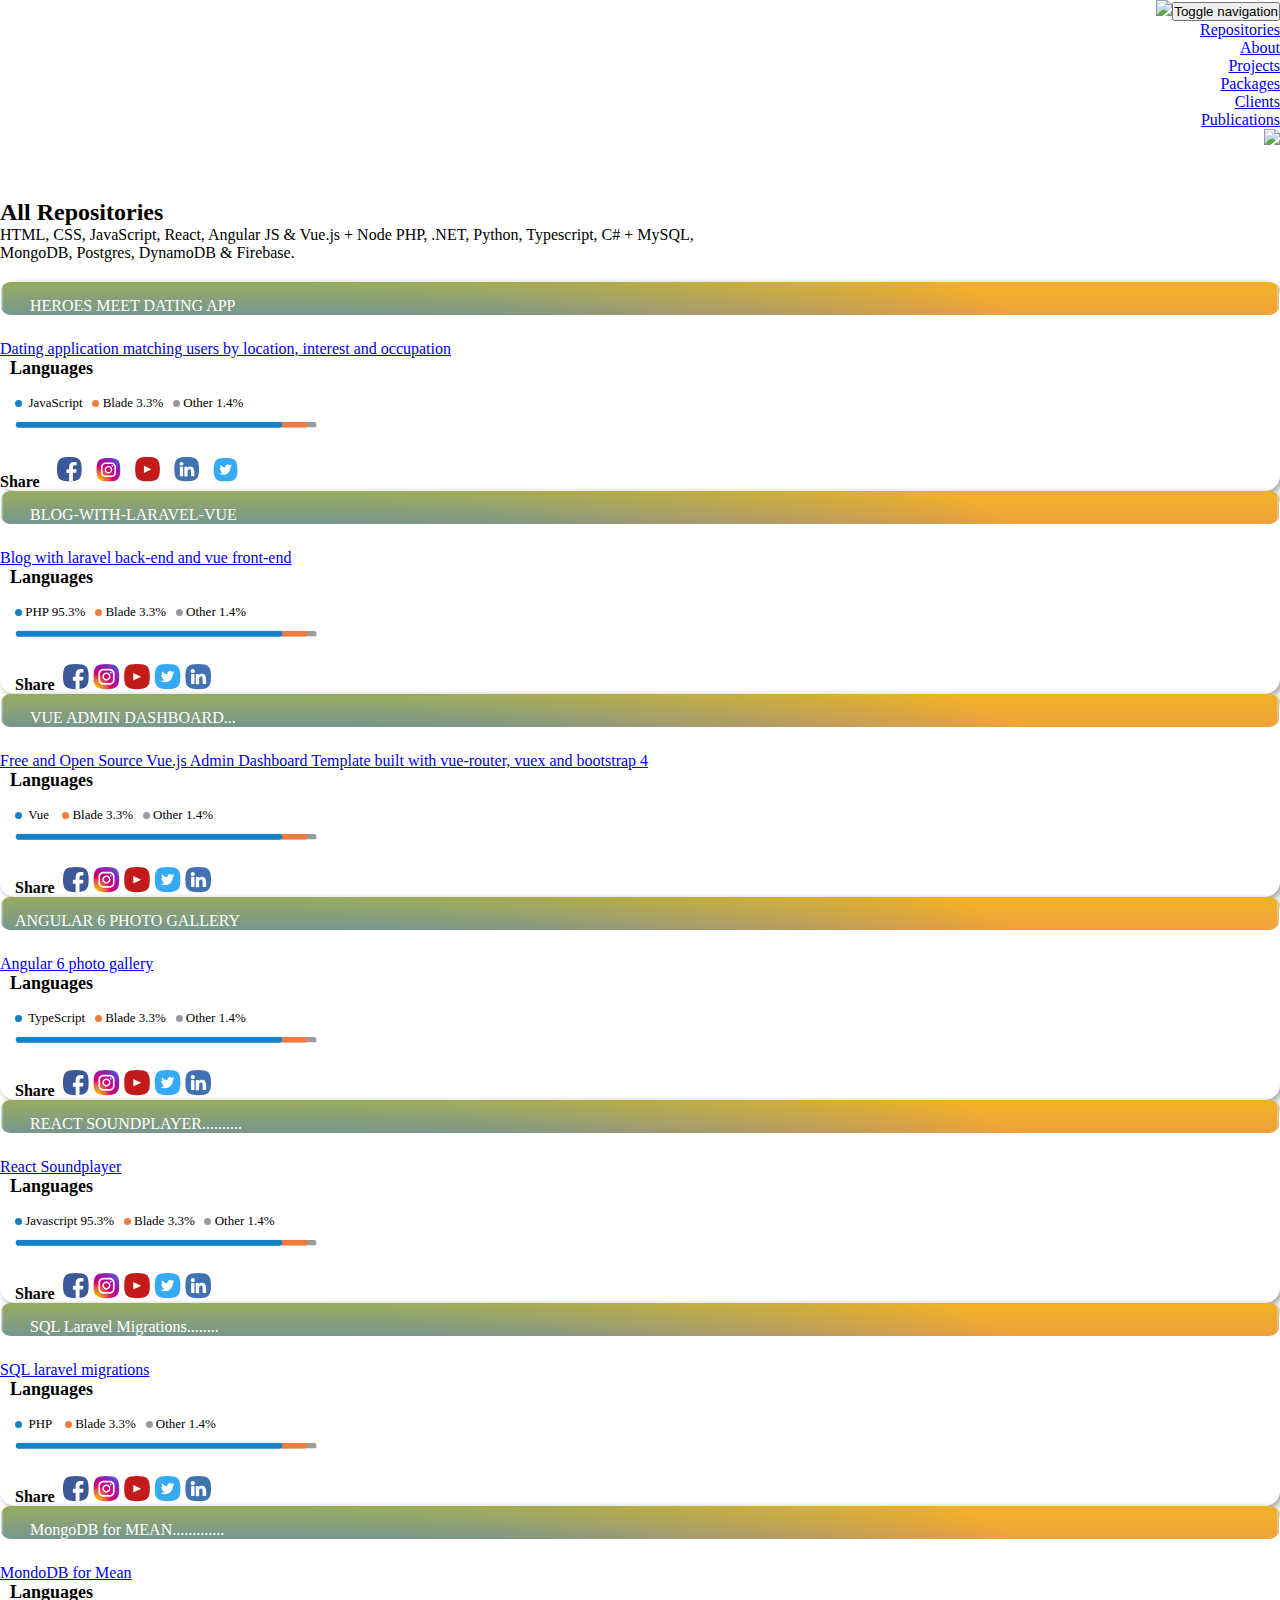
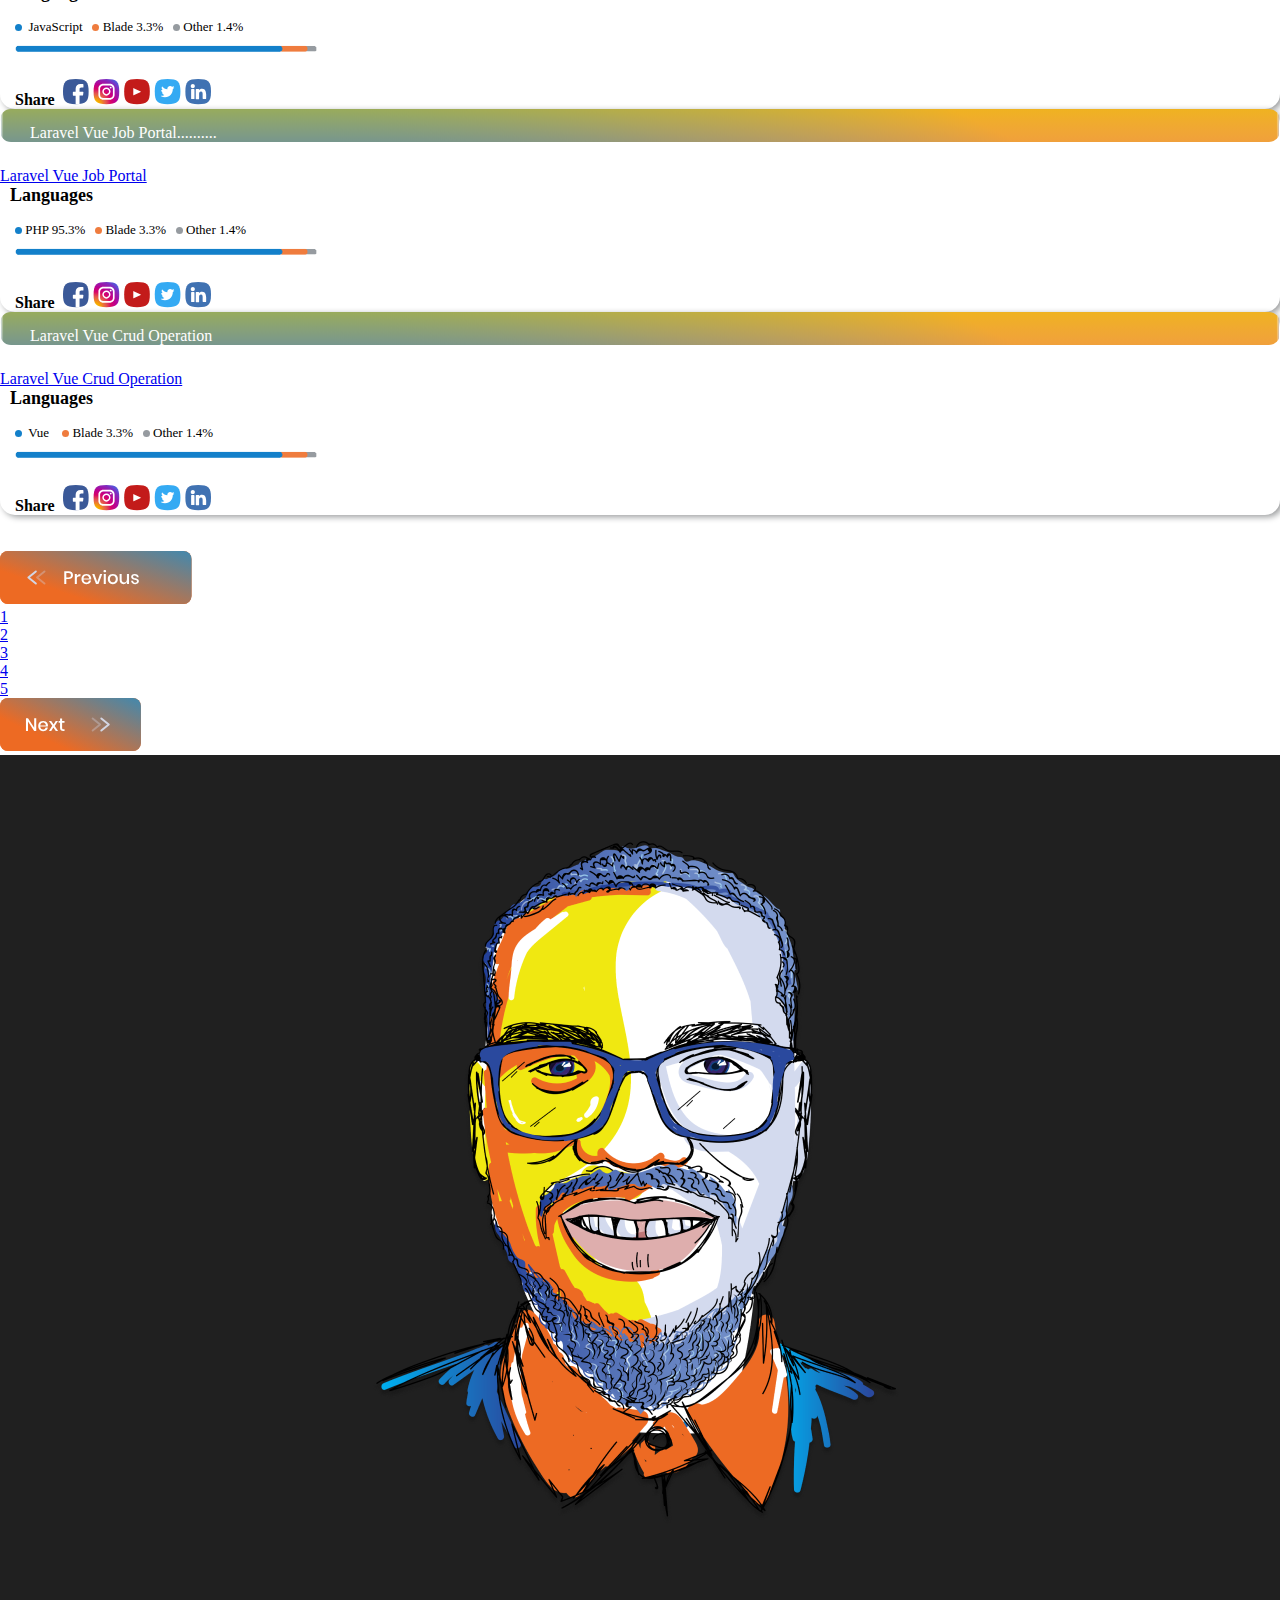
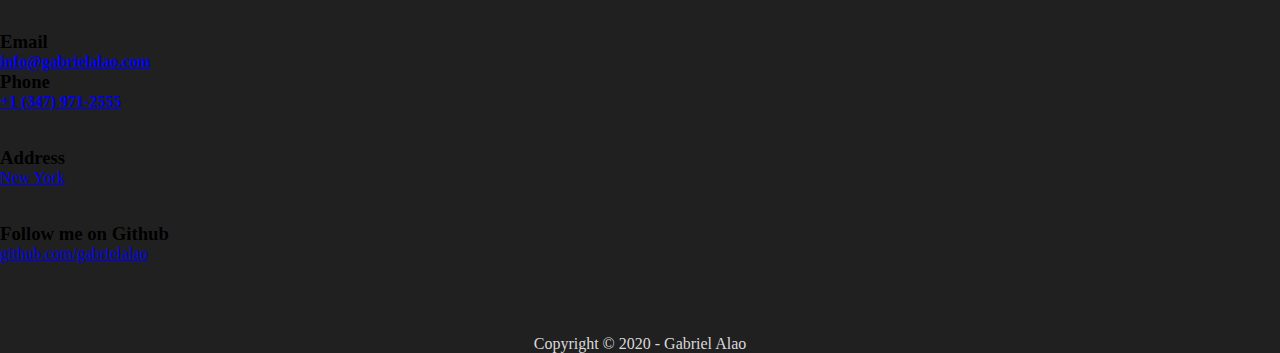
==== Repositories.html @ 53f23085 "social share update" ====
<!DOCTYPE html>
<html style="max-width: 1440px;">

<head>
	<meta property="og:title" content="your_link_title">
	<meta property="og:image" content="your_image_url">
    <meta charset="utf-8">
    <meta name="viewport" content="width=device-width, initial-scale=1.0, shrink-to-fit=no">
    <title>Gabriel Alao - Repositories</title>
    <link rel="stylesheet" href="assets/bootstrap/css/bootstrap.min.css">
    <link rel="stylesheet" href="https://fonts.googleapis.com/css?family=Roboto+Condensed:400,400i,700,700i">
    <link rel="stylesheet" href="assets/fonts/ionicons.min.css">
    <link rel="stylesheet" href="assets/css/Footer-Clean.css">
    <link rel="stylesheet" href="assets/css/Media-Slider-Bootstrap-3-1.css">
    <link rel="stylesheet" href="assets/css/Media-Slider-Bootstrap-3.css">
    <link rel="stylesheet" href="assets/css/styles.css">
    <link rel="stylesheet" href="assets/css/Ultimate-Testimonial-Slider.css">
    <link rel="stylesheet" href="assets/css/untitled-1.css">
    <link rel="stylesheet" href="assets/css/untitled-2.css">
    <link rel="stylesheet" href="assets/css/untitled.css">
	<link rel="stylesheet" type="text/css" href="https://cdnjs.cloudflare.com/ajax/libs/slick-carousel/1.9.0/slick.min.css">
	<link rel="stylesheet" type="text/css" href="https://cdnjs.cloudflare.com/ajax/libs/slick-carousel/1.9.0/slick-theme.min.css">
	
	
</head>

<body>
	
	<nav class="navbar navbar-light navbar-expand-lg sticky-top d-xl-flex justify-content-center align-content-center justify-content-xl-end" style="text-align: right;margin: 0px;background: rgba(255,255,255,0.63);">
        <div class="container-fluid"><a class="navbar-brand" href="http://gabrielalao.com"><img src="assets/img/Logo1.svg"></a><button data-toggle="collapse" class="navbar-toggler float-sm-right" data-target="#navcol-1"><span class="sr-only">Toggle navigation</span><span class="navbar-toggler-icon"></span></button>
            <div
                class="collapse navbar-collapse d-xl-flex justify-content-xl-end" id="navcol-1">
                <ul class="nav navbar-nav d-lg-flex align-items-lg-end">
                    <li class="nav-item"><a class="nav-link active" href="#">Repositories</a></li>
                    <li class="nav-item"><a class="nav-link" href="#">About</a></li>
                    <li class="nav-item"><a class="nav-link" href="#">Projects</a></li>
                    <li class="nav-item"><a class="nav-link" href="#">Packages</a></li>
                    <li class="nav-item"><a class="nav-link" href="#">Clients</a></li>
                    <li class="nav-item"><a class="nav-link" href="#">Publications</a></li>
                </ul><a href="https://www.upwork.com/fl/gabrielalao3"><img id="headerhire" src="assets/img/Hire%20Me%20-%20Button.svg"></a></div>
        </div>
    </nav>
	
	
	<div>
        <div class="row">
            <div class="col">
                <div class="container" style="padding-top: 50px;">
                    <h2>All Repositories<br></h2>
                    <p style="max-width: 728px;">HTML, CSS, JavaScript, React, Angular JS & Vue.js + Node PHP, .NET, Python, Typescript, C# + MySQL, MongoDB, Postgres, DynamoDB & Firebase.<br>
					</p>
                </div>
				
	<!--- Start of Repository Tabs--->			
				
                <div class="container" style="padding-top: 10px;">
                    <div class="row">
                        <section class="features-icons bg-light text-center">
                            <div class="container" style="padding-top: 10px;">
                                <div class="row">
                                    <div class="col-lg-4" style="box-shadow: 0px 0px;">
                                        <div class="mx-auto features-icons-item mb-5 mb-lg-0 mb-lg-3" style="box-shadow: 3px 2px 6px rgb(154,156,157);border-radius: 15px;">
                                            <div class="d-flex features-icons-icon">
                                                <div class="col-sm-auto col-md-auto col-lg-auto col-xl-auto" style="background: url(&quot;images/rep-col-bg.svg&quot;) center / cover no-repeat;padding-top: 0px;padding-right: 124px;padding-bottom: 0px;padding-left: 0px;border-top-left-radius: 11px;border-top-right-radius: 11px;border-bottom-right-radius: 11px;border-bottom-left-radius: 11px;">
                                                    <p class="d-lg-flex align-items-lg-center" style="color: rgb(255,255,255);padding-bottom: 0px;padding-top: 15px;padding-left: 30px;">HEROES MEET DATING APP<br></p>
                                                </div>
                                            </div>
                                           <p style="margin-top: 25px;"><a href="https://github.com/gabrielalao/heroes-meet-dating-app">Dating application matching users by location, interest and occupation</a><br></p>
                                            <p class="lead mb-0" style="margin-left: 10px;text-align: left; font-size: 18px"><strong>Languages</strong></p>
                                            <p class="lead mb-0" style="margin-left: 15px;text-align: left;margin-top: 16px; font-size: 13px"><img src="images/Ellipse 7.svg" alt=""/>&nbsp; JavaScript&nbsp; &nbsp;<img src="images/Ellipse 8.svg" alt=""/>&nbsp;Blade 3.3%&nbsp; &nbsp;<img src="images/Ellipse 9.svg" alt=""/>&nbsp;Other 1.4%<br></p>
                                          <p class="lead mb-0" style="margin-left: 15px;text-align: left;margin-top: 3px;"><img src="images/line.png" alt=""/><br></p>
                                            <p class="lead mb-0" style="margin-left: 15px;text-align: left;margin-top: 5px; margin-bottom: 20px;">
												<div id="share-buttons"><strong>Share&nbsp;&nbsp;</strong>
													<a href="http://www.facebook.com/sharer.php?u=http://gabrielalao.com/Repositories.html" target="_blank"><img src="images/fb1.svg" alt="Facebook" /></a>
													<a href="http://www.facebook.com/sharer.php?u=http://gabrielalao.com/Repositories.html" target="_blank"><img src="images/in1.svg" alt="Instagram" /></a>
													<a href="https://plus.google.com/share?url=http://gabrielalao.com/Repositories.html" target="_blank"><img src="images/yt1.svg" alt="Youtube" /></a>
													<a href="http://www.linkedin.com/shareArticle?mini=true&amp;url=http://gabrielalao.com/Repositories.html" target="_blank"><img src="images/ln1.svg" alt="Linkedin" /></a>
													<a href="https://twitter.com/share?url=http://gabrielalao.com/Repositories.html" target="_blank"><img src="images/tw1.svg" alt="Twitter" /></a>
													<br>
											</p>
                                        </div>
									</div>
                                    </div>
                                    <div class="col-lg-4">
                                        <div class="mx-auto features-icons-item mb-5 mb-lg-0 mb-lg-3" style="box-shadow: 3px 2px 6px rgb(154,156,157);border-radius: 15px;">
                                            <div class="d-flex features-icons-icon">
                                                <div class="col-sm-auto col-md-auto col-lg-auto col-xl-auto" style="background: url(&quot;images/rep-col-bg.svg&quot;) center / cover no-repeat;padding-top: 0px;padding-right: 124px;padding-bottom: 0px;padding-left: 0px;border-top-left-radius: 11px;border-top-right-radius: 11px;border-bottom-right-radius: 11px;border-bottom-left-radius: 11px;">
                                                    <p class="d-lg-flex align-items-lg-center" style="color: rgb(255,255,255);padding-bottom: 0px;padding-top: 15px;padding-left: 30px;">BLOG-WITH-LARAVEL-VUE<br></p>
                                                </div>
                                            </div>
                                            <p style="margin-top: 25px;"><a href="https://github.com/gabrielalao/blog-with-laravel-vue">Blog with laravel back-end and vue front-end</a><br></p>
                                            <p class="lead mb-0" style="margin-left: 10px;text-align: left; font-size: 18px"><strong>Languages</strong></p>
                                            <p class="lead mb-0" style="margin-left: 15px;text-align: left;margin-top: 16px; font-size: 13px"><img src="images/Ellipse 7.svg" alt=""/>&nbsp;PHP 95.3%&nbsp; &nbsp;<img src="images/Ellipse 8.svg" alt=""/>&nbsp;Blade 3.3%&nbsp; &nbsp;<img src="images/Ellipse 9.svg" alt=""/>&nbsp;Other 1.4%<br></p>
                                          <p class="lead mb-0" style="margin-left: 15px;text-align: left;margin-top: 3px;"><img src="images/line.png" alt=""/><br></p>
                                            <p class="lead mb-0" style="margin-left: 15px;text-align: left;margin-top: 23px;"><strong>Share&nbsp;&nbsp;</strong><img src="images/fb1.svg" alt=""/>&nbsp;<img src="images/in1.svg" alt=""/>&nbsp;<img src="images/yt1.svg" alt=""/>&nbsp;<img src="images/tw1.svg" alt=""/>&nbsp;<img src="images/ln1.svg" alt=""/><br></p>
                                        </div>
                                    </div>
                                    <div class="col-lg-4">
                                        <div class="mx-auto features-icons-item mb-5 mb-lg-0 mb-lg-3" style="box-shadow: 3px 2px 6px rgb(154,156,157);border-radius: 15px;">
                                            <div class="d-flex features-icons-icon">
                                              <div class="col-sm-auto col-md-auto col-lg-auto col-xl-auto" style="background: url(&quot;images/rep-col-bg.svg&quot;) center / cover no-repeat;padding-top: 0px;padding-right: 124px;padding-bottom: 0px;padding-left: 0px;border-top-left-radius: 11px;border-top-right-radius: 11px;border-bottom-right-radius: 11px;border-bottom-left-radius: 11px;">
                                                    <p class="d-lg-flex align-items-lg-center" style="color: rgb(255,255,255);padding-bottom: 0px;padding-top: 15px;padding-left: 30px;">VUE ADMIN DASHBOARD...<br></p>
                                                </div>
                                            </div>
                                            <p style="margin-top: 25px;"><a href="https://github.com/gabrielalao/vue-admin-dashboard">Free and Open Source Vue.js Admin Dashboard Template built with vue-router, vuex and bootstrap 4 </a><br></p>
                                            <p class="lead mb-0" style="margin-left: 10px;text-align: left; font-size: 18px"><strong>Languages</strong></p>
                                            <p class="lead mb-0" style="margin-left: 15px;text-align: left;margin-top: 16px; font-size: 13px"><img src="images/Ellipse 7.svg" alt=""/>&nbsp; Vue &nbsp; &nbsp;<img src="images/Ellipse 8.svg" alt=""/>&nbsp;Blade 3.3%&nbsp; &nbsp;<img src="images/Ellipse 9.svg" alt=""/>&nbsp;Other 1.4%<br></p>
                                          <p class="lead mb-0" style="margin-left: 15px;text-align: left;margin-top: 3px;"><img src="images/line.png" alt=""/><br></p>
                                            <p class="lead mb-0" style="margin-left: 15px;text-align: left;margin-top: 23px;"><strong>Share&nbsp;&nbsp;</strong><img src="images/fb1.svg" alt=""/>&nbsp;<img src="images/in1.svg" alt=""/>&nbsp;<img src="images/yt1.svg" alt=""/>&nbsp;<img src="images/tw1.svg" alt=""/>&nbsp;<img src="images/ln1.svg" alt=""/><br></p>
                                            <div></div>
                                        </div>
                                    </div>
                                </div>
								<div class="row">
                                    <div class="col-lg-4" style="box-shadow: 0px 0px;">
                                        <div class="mx-auto features-icons-item mb-5 mb-lg-0 mb-lg-3" style="box-shadow: 3px 2px 6px rgb(154,156,157);border-radius: 15px;">
                                            <div class="d-flex features-icons-icon">
                                                <div class="col-sm-auto col-md-auto col-lg-auto col-xl-auto" style="background: url(&quot;images/rep-col-bg.svg&quot;) center / cover no-repeat;padding-top: 0px;padding-right: 124px;padding-bottom: 0px;padding-left: 0px;border-top-left-radius: 11px;border-top-right-radius: 11px;border-bottom-right-radius: 11px;border-bottom-left-radius: 11px;">
                                                    <p class="d-lg-flex align-items-lg-center" style="color: rgb(255,255,255);padding-bottom: 0px;padding-top: 15px;padding-left: 15px;">ANGULAR 6 PHOTO GALLERY<br></p>
                                                </div>
                                            </div>
                                           <p style="margin-top: 25px;"><a href="https://github.com/gabrielalao/legacy-builders">Angular 6 photo gallery </a><br></p>
                                            <p class="lead mb-0" style="margin-left: 10px;text-align: left; font-size: 18px"><strong>Languages</strong></p>
                                            <p class="lead mb-0" style="margin-left: 15px;text-align: left;margin-top: 16px; font-size: 13px"><img src="images/Ellipse 7.svg" alt=""/>&nbsp;  TypeScript&nbsp; &nbsp;<img src="images/Ellipse 8.svg" alt=""/>&nbsp;Blade 3.3%&nbsp; &nbsp;<img src="images/Ellipse 9.svg" alt=""/>&nbsp;Other 1.4%<br></p>
                                          <p class="lead mb-0" style="margin-left: 15px;text-align: left;margin-top: 3px;"><img src="images/line.png" alt=""/><br></p>
                                            <p class="lead mb-0" style="margin-left: 15px;text-align: left;margin-top: 23px;"><strong>Share&nbsp;&nbsp;</strong><img src="images/fb1.svg" alt=""/>&nbsp;<img src="images/in1.svg" alt=""/>&nbsp;<img src="images/yt1.svg" alt=""/>&nbsp;<img src="images/tw1.svg" alt=""/>&nbsp;<img src="images/ln1.svg" alt=""/><br></p>
                                        </div>
                                    </div>
                                    <div class="col-lg-4">
                                        <div class="mx-auto features-icons-item mb-5 mb-lg-0 mb-lg-3" style="box-shadow: 3px 2px 6px rgb(154,156,157);border-radius: 15px;">
                                            <div class="d-flex features-icons-icon">
                                                <div class="col-sm-auto col-md-auto col-lg-auto col-xl-auto" style="background: url(&quot;images/rep-col-bg.svg&quot;) center / cover no-repeat;padding-top: 0px;padding-right: 124px;padding-bottom: 0px;padding-left: 0px;border-top-left-radius: 11px;border-top-right-radius: 11px;border-bottom-right-radius: 11px;border-bottom-left-radius: 11px;">
                                                    <p class="d-lg-flex align-items-lg-center" style="color: rgb(255,255,255);padding-bottom: 0px;padding-top: 15px;padding-left: 30px;">REACT SOUNDPLAYER..........<br></p>
                                                </div>
                                            </div>
                                            <p style="margin-top: 25px;"><a href="https://github.com/gabrielalao/react-soundplayer">React Soundplayer</a><br></p>
                                            <p class="lead mb-0" style="margin-left: 10px;text-align: left; font-size: 18px"><strong>Languages</strong></p>
                                            <p class="lead mb-0" style="margin-left: 15px;text-align: left;margin-top: 16px; font-size: 13px"><img src="images/Ellipse 7.svg" alt=""/>&nbsp;Javascript 95.3%&nbsp; &nbsp;<img src="images/Ellipse 8.svg" alt=""/>&nbsp;Blade 3.3%&nbsp; &nbsp;<img src="images/Ellipse 9.svg" alt=""/>&nbsp;Other 1.4%<br></p>
                                          <p class="lead mb-0" style="margin-left: 15px;text-align: left;margin-top: 3px;"><img src="images/line.png" alt=""/><br></p>
                                            <p class="lead mb-0" style="margin-left: 15px;text-align: left;margin-top: 23px;"><strong>Share&nbsp;&nbsp;</strong><img src="images/fb1.svg" alt=""/>&nbsp;<img src="images/in1.svg" alt=""/>&nbsp;<img src="images/yt1.svg" alt=""/>&nbsp;<img src="images/tw1.svg" alt=""/>&nbsp;<img src="images/ln1.svg" alt=""/><br></p>
                                        </div>
                                    </div>
                                    <div class="col-lg-4">
                                        <div class="mx-auto features-icons-item mb-5 mb-lg-0 mb-lg-3" style="box-shadow: 3px 2px 6px rgb(154,156,157);border-radius: 15px;">
                                            <div class="d-flex features-icons-icon">
                                              <div class="col-sm-auto col-md-auto col-lg-auto col-xl-auto" style="background: url(&quot;images/rep-col-bg.svg&quot;) center / cover no-repeat;padding-top: 0px;padding-right: 124px;padding-bottom: 0px;padding-left: 0px;border-top-left-radius: 11px;border-top-right-radius: 11px;border-bottom-right-radius: 11px;border-bottom-left-radius: 11px;">
                                                    <p class="d-lg-flex align-items-lg-center" style="color: rgb(255,255,255);padding-bottom: 0px;padding-top: 15px;padding-left: 30px;">SQL Laravel Migrations........<br></p>
                                                </div>
                                            </div>
                                            <p style="margin-top: 25px;"><a href="https://github.com/gabrielalao/sql-laravel-migrations">SQL laravel migrations</a><br></p>
                                            <p class="lead mb-0" style="margin-left: 10px;text-align: left; font-size: 18px"><strong>Languages</strong></p>
                                            <p class="lead mb-0" style="margin-left: 15px;text-align: left;margin-top: 16px; font-size: 13px"><img src="images/Ellipse 7.svg" alt=""/>&nbsp; PHP &nbsp; &nbsp;<img src="images/Ellipse 8.svg" alt=""/>&nbsp;Blade 3.3%&nbsp; &nbsp;<img src="images/Ellipse 9.svg" alt=""/>&nbsp;Other 1.4%<br></p>
                                          <p class="lead mb-0" style="margin-left: 15px;text-align: left;margin-top: 3px;"><img src="images/line.png" alt=""/><br></p>
                                            <p class="lead mb-0" style="margin-left: 15px;text-align: left;margin-top: 23px;"><strong>Share&nbsp;&nbsp;</strong><img src="images/fb1.svg" alt=""/>&nbsp;<img src="images/in1.svg" alt=""/>&nbsp;<img src="images/yt1.svg" alt=""/>&nbsp;<img src="images/tw1.svg" alt=""/>&nbsp;<img src="images/ln1.svg" alt=""/><br></p>
                                            <div></div>
                                        </div>
                                    </div>
                                </div>
								<div class="row">
                                    <div class="col-lg-4" style="box-shadow: 0px 0px;">
                                        <div class="mx-auto features-icons-item mb-5 mb-lg-0 mb-lg-3" style="box-shadow: 3px 2px 6px rgb(154,156,157);border-radius: 15px;">
                                            <div class="d-flex features-icons-icon">
                                                <div class="col-sm-auto col-md-auto col-lg-auto col-xl-auto" style="background: url(&quot;images/rep-col-bg.svg&quot;) center / cover no-repeat;padding-top: 0px;padding-right: 124px;padding-bottom: 0px;padding-left: 0px;border-top-left-radius: 11px;border-top-right-radius: 11px;border-bottom-right-radius: 11px;border-bottom-left-radius: 11px;">
                                                    <p class="d-lg-flex align-items-lg-center" style="color: rgb(255,255,255);padding-bottom: 0px;padding-top: 15px;padding-left: 30px;">MongoDB for MEAN.............<br></p>
                                                </div>
                                            </div>
                                           <p style="margin-top: 25px;"><a href="https://github.com/gabrielalao/MongoDB-for-MEAN">MondoDB for Mean</a><br></p>
                                            <p class="lead mb-0" style="margin-left: 10px;text-align: left; font-size: 18px"><strong>Languages</strong></p>
                                            <p class="lead mb-0" style="margin-left: 15px;text-align: left;margin-top: 16px; font-size: 13px"><img src="images/Ellipse 7.svg" alt=""/>&nbsp; JavaScript&nbsp; &nbsp;<img src="images/Ellipse 8.svg" alt=""/>&nbsp;Blade 3.3%&nbsp; &nbsp;<img src="images/Ellipse 9.svg" alt=""/>&nbsp;Other 1.4%<br></p>
                                          <p class="lead mb-0" style="margin-left: 15px;text-align: left;margin-top: 3px;"><img src="images/line.png" alt=""/><br></p>
                                            <p class="lead mb-0" style="margin-left: 15px;text-align: left;margin-top: 23px;"><strong>Share&nbsp;&nbsp;</strong><img src="images/fb1.svg" alt=""/>&nbsp;<img src="images/in1.svg" alt=""/>&nbsp;<img src="images/yt1.svg" alt=""/>&nbsp;<img src="images/tw1.svg" alt=""/>&nbsp;<img src="images/ln1.svg" alt=""/><br></p>
                                        </div>
                                    </div>
                                    <div class="col-lg-4">
                                        <div class="mx-auto features-icons-item mb-5 mb-lg-0 mb-lg-3" style="box-shadow: 3px 2px 6px rgb(154,156,157);border-radius: 15px;">
                                            <div class="d-flex features-icons-icon">
                                                <div class="col-sm-auto col-md-auto col-lg-auto col-xl-auto" style="background: url(&quot;images/rep-col-bg.svg&quot;) center / cover no-repeat;padding-top: 0px;padding-right: 124px;padding-bottom: 0px;padding-left: 0px;border-top-left-radius: 11px;border-top-right-radius: 11px;border-bottom-right-radius: 11px;border-bottom-left-radius: 11px;">
                                                    <p class="d-lg-flex align-items-lg-center" style="color: rgb(255,255,255);padding-bottom: 0px;padding-top: 15px;padding-left: 30px;">Laravel Vue Job Portal..........<br></p>
                                                </div>
                                            </div>
                                            <p style="margin-top: 25px;"><a href="https://github.com/gabrielalao/laravel-vue-Job-Portal">Laravel Vue Job Portal</a><br></p>
                                            <p class="lead mb-0" style="margin-left: 10px;text-align: left; font-size: 18px"><strong>Languages</strong></p>
                                            <p class="lead mb-0" style="margin-left: 15px;text-align: left;margin-top: 16px; font-size: 13px"><img src="images/Ellipse 7.svg" alt=""/>&nbsp;PHP 95.3%&nbsp; &nbsp;<img src="images/Ellipse 8.svg" alt=""/>&nbsp;Blade 3.3%&nbsp; &nbsp;<img src="images/Ellipse 9.svg" alt=""/>&nbsp;Other 1.4%<br></p>
                                          <p class="lead mb-0" style="margin-left: 15px;text-align: left;margin-top: 3px;"><img src="images/line.png" alt=""/><br></p>
                                            <p class="lead mb-0" style="margin-left: 15px;text-align: left;margin-top: 23px;"><strong>Share&nbsp;&nbsp;</strong><img src="images/fb1.svg" alt=""/>&nbsp;<img src="images/in1.svg" alt=""/>&nbsp;<img src="images/yt1.svg" alt=""/>&nbsp;<img src="images/tw1.svg" alt=""/>&nbsp;<img src="images/ln1.svg" alt=""/><br></p>
                                        </div>
                                    </div>
                                    <div class="col-lg-4">
                                        <div class="mx-auto features-icons-item mb-5 mb-lg-0 mb-lg-3" style="box-shadow: 3px 2px 6px rgb(154,156,157);border-radius: 15px;">
                                            <div class="d-flex features-icons-icon">
                                              <div class="col-sm-auto col-md-auto col-lg-auto col-xl-auto" style="background: url(&quot;images/rep-col-bg.svg&quot;) center / cover no-repeat;padding-top: 0px;padding-right: 124px;padding-bottom: 0px;padding-left: 0px;border-top-left-radius: 11px;border-top-right-radius: 11px;border-bottom-right-radius: 11px;border-bottom-left-radius: 11px;">
                                                    <p class="d-lg-flex align-items-lg-center" style="color: rgb(255,255,255);padding-bottom: 0px;padding-top: 15px;padding-left: 30px;">Laravel Vue Crud Operation<br></p>
                                                </div>
                                            </div>
                                            <p style="margin-top: 25px;"><a href="https://github.com/gabrielalao/laravel-vue-crud-operation">Laravel Vue Crud Operation</a><br></p>
                                            <p class="lead mb-0" style="margin-left: 10px;text-align: left; font-size: 18px"><strong>Languages</strong></p>
                                            <p class="lead mb-0" style="margin-left: 15px;text-align: left;margin-top: 16px; font-size: 13px"><img src="images/Ellipse 7.svg" alt=""/>&nbsp; Vue &nbsp; &nbsp;<img src="images/Ellipse 8.svg" alt=""/>&nbsp;Blade 3.3%&nbsp; &nbsp;<img src="images/Ellipse 9.svg" alt=""/>&nbsp;Other 1.4%<br></p>
                                          <p class="lead mb-0" style="margin-left: 15px;text-align: left;margin-top: 3px;"><img src="images/line.png" alt=""/><br></p>
                                            <p class="lead mb-0" style="margin-left: 15px;text-align: left;margin-top: 23px;"><strong>Share&nbsp;&nbsp;</strong><img src="images/fb1.svg" alt=""/>&nbsp;<img src="images/in1.svg" alt=""/>&nbsp;<img src="images/yt1.svg" alt=""/>&nbsp;<img src="images/tw1.svg" alt=""/>&nbsp;<img src="images/ln1.svg" alt=""/><br></p>
                                            <div></div>
                                        </div>
                                    </div>
                                </div>
                            </div>
							<br />
							<br />
                            <div>
                                <nav class="float-sm-right float-md-right float-lg-right float-xl-right">
                                    <ul class="pagination">
                                        <li class="page-item"><a class="page-link" href="#" aria-label="Previous"><span aria-hidden="true"><img src="images/btnPrevious.svg" class="img-fluid"»></span></a></li>
                                        <li class="page-item"><a class="page-link" href="#">1</a></li>
                                        <li class="page-item"><a class="page-link" href="#">2</a></li>
                                        <li class="page-item"><a class="page-link" href="#">3</a></li>
                                        <li class="page-item"><a class="page-link" href="#">4</a></li>
                                        <li class="page-item"><a class="page-link" href="#">5</a></li>
                                        <li class="page-item"><a class="page-link" href="#" aria-label="Next"><span aria-hidden="true"><img src="images/btnNext.svg" class="img-fluid"»></span></a></li>
                                    </ul>
                                </nav>
                            </div>
                        </section>
                    </div>
                </div>
            </div>
        </div>
    </div>
	
	
<div class="footer-clean" style="background: #202020;">
					<div id="extab">
						<p class="d-print-none d-sm-inline d-md-none d-lg-none d-xl-none" style="text-align: center"><br>		<img src="images/Gabriel Alao - Vector 2.png" class="img-fluid">
						</p>
					</div>
        <footer>
            <div class="container">
                <div class="row justify-content-center">
					
                    <div class="col-sm-4 col-md-3 item">
                        <h3>Email</h3>
                        <ul>
                            <li><a href="#"><strong>info@gabrielalao.com</strong></a></li>
                        </ul>
                    </div>
                    <div class="col-sm-4 col-md-3 item">
                        <h3>Phone</h3>
                        <ul>
                            <li><a href="#"><strong>+1 (347) 971-2555</strong></a></li>
                            <li></li>
                            <li></li>
                        </ul>
                    </div>
                    <div class="col-sm-4 col-md-3 item">
                        <h3>Address</h3>
                        <ul>
                            <li><a href="#">New York</a></li>
                            <li></li>
                            <li></li>
                        </ul>
                    </div>
                    <div class="col-sm-4 col-md-3 item">
                        <h3>Follow me on Github</h3>
                        <ul>
                            <li><a href="https://github.com/gabrielalao">github.com/gabrielalao</a></li>
                            <li></li>
                            <li></li>
                        </ul>
                    </div>
                </div>
            </div>
        </footer>
        <p style="text-align: center;color: rgb(218,218,218);"><br /> <br />Copyright © 2020 - Gabriel Alao</p>
    </div>	
 
</body>

</html>
---- assets/css/styles.css ----
#promo {
  text-align: left;
  padding: 20px;
  background: url("../../assets/img/Mask%20Group.png") right;
  background-repeat: no-repeat;
}

@media (min-width: 576px) {
  #promo .jumbotron {
    padding: 20px;
  }
}

@media (min-width: 576px) {
  #promo {
    padding: 20px;
  }
}

@media (min-width: 300px) {
  #promo {
    padding: 20px;
  }
}

#promo .jumbotron .h1, h1 {
  padding: 20px;
  font-size: 54px;
  font: "Monteserrat";
  font-weight: bold;
}

#promo .jumbotron .paragraph {
}

#headerp {
  padding-left: 20px;
  font-size: 18px;
  color: #959595;
}

#headericons {
  padding-left: 20px;
  font-size: 12px;
  font-weight: bold;
	align-content: center;
}

#play {
  padding-left: 20px;
}

#headerhire {
  padding-left: 120px;
}

#hlocation {
  padding-left: 20px;
}

#skillsnav {
  padding-left: 90px;
}

.container, .container-lg, .container-md, .container-sm, .container-xl {
  padding-top: 20px;
}

#experience {
}

#exgab {
  padding-left: 0px;
}
@media (min-width: 300px) {
  #exgab {
    display: none;
  }
	
@media (min-width: 300px) {
  #hiremobile {
    display: visible;
  }
	
	#extab {
		padding: 20px;
	}

}
.brand-slider .sin-brand {}
.brand-slider .sin-brand img {
  max-width: 140px;
}


/*youtube lightbox*/

.lightbox {
  background-color: fade(black, 80%);  
  overflow: scroll;
  position: fixed;
  display: none;
  z-index: 1;
  bottom: 0;
  right: 0;
  left: 0;
  top: 0;
  
  &-container {
    position: relative;
    max-width: 960px;
    margin: 7% auto;
    display: block;    
    padding: 0 3%;
    height: auto;
    z-index: 10;
    
    // Increasing top margin for mobile
    @media screen and (max-width: 768px) { margin-top: 10%; }
    @media screen and (max-width: 414px) { margin-top: 13%; }
  }
    
  &-content {
    box-shadow: 0 1px 6px fade(black, 70%);
  }
  
  &-close {
    text-transform: uppercase;    
    background: transparent;
    position: absolute; 
    font-weight: 300;      
    font-size: 12px;
    display: block;
    border: none;
    color: white;
    top: -82px;
    right: 3%;
  }
}
	
#share-buttons img {
	width: 35px;
	padding: 5px;
	border: 0;
	box-shadow: 0;
	display: inline;
	}

.video-container {  
    padding-bottom: 66.25%;
    position: relative;  
    padding-top: 40px; 
    overflow: hidden;
    height: 0; 
}

.video-container iframe,
.video-container object,
.video-container embed {
    position: absolute;
    height: 80%;  
    width: 80%;  
    left: 0;  
    top: 0;
}

/* IGNORE FORM THIS POINT ON */

body {
  background: transparent;
}

#container {
  border-radius: auto;
  max-width: auto;
  height: auto;
  padding: 0px;
  background: transparent;
  margin: 0px auto;
}

#playme {
  background: #fff;
  text-transform: uppercase;
  font-weight: 300;
  border: none;
  color: black;
  display: inline-block;
  font-size: 14px;
  margin: 0;
}


/*logo slider styling */

*{
		margin: 0;
		padding: 0;
		box-sizing: border-box;
		outline: none;
		}
		
		}

		#lcontainer {
			border-radius: auto;
			max-width: auto;
			height: auto;
			padding: 0px;
			background: transparent;
			margin: 0px auto;
		}
		.lcontainer{
			max-width: 1040px;
			margin-left: 30px;
		}
		.logo-slider .item{
			background-color: transparent;
			border-radius: 8px;
			padding-left: 5px;
		}
		.logo-slider .slick-slide{
			margin: 5px;
		}
		.slick-dots li.slick-active button:before{
			color: #ff5722;
		}
		.slick-dots li button:before{
			font-size: 12px;
			
		}
		.slick-next:before,
		.slick-prev:before{
			color: #2B539B;
			font-size: 24px;
		}
		.item:hover{
			display: block;
			transition: all ease 0.3s;
			transform: scale(0.7) translateY(-3px);
		}


/*portfolio slider*/
*{
		margin: 0;
		padding: 0;
		box-sizing: border-box;
		outline: none;
		}
		
		}
		.pcontainer{
			max-width: 1040px;
			margin-left: 20px;
		}
		.port-slider .item{
			background-color: transparent;
			border-radius: 8px;
			padding-left: 5px;
		}
		.port-slider .slick-slide{
			margin: 5px;
		}
		.slick-dots li.slick-active button:before{
			color: #ff5722;
		}
		.slick-dots li button:before{
			font-size: 20px;
			
		}
		.slick-next:before,
		.slick-prev:before{
			color: #2B539B;
			font-size: 24px;
		}
		.item:hover{
			display: block;
			transition: all ease 0.3s;
			transform: scale(0.7) translateY(-3px);
		}
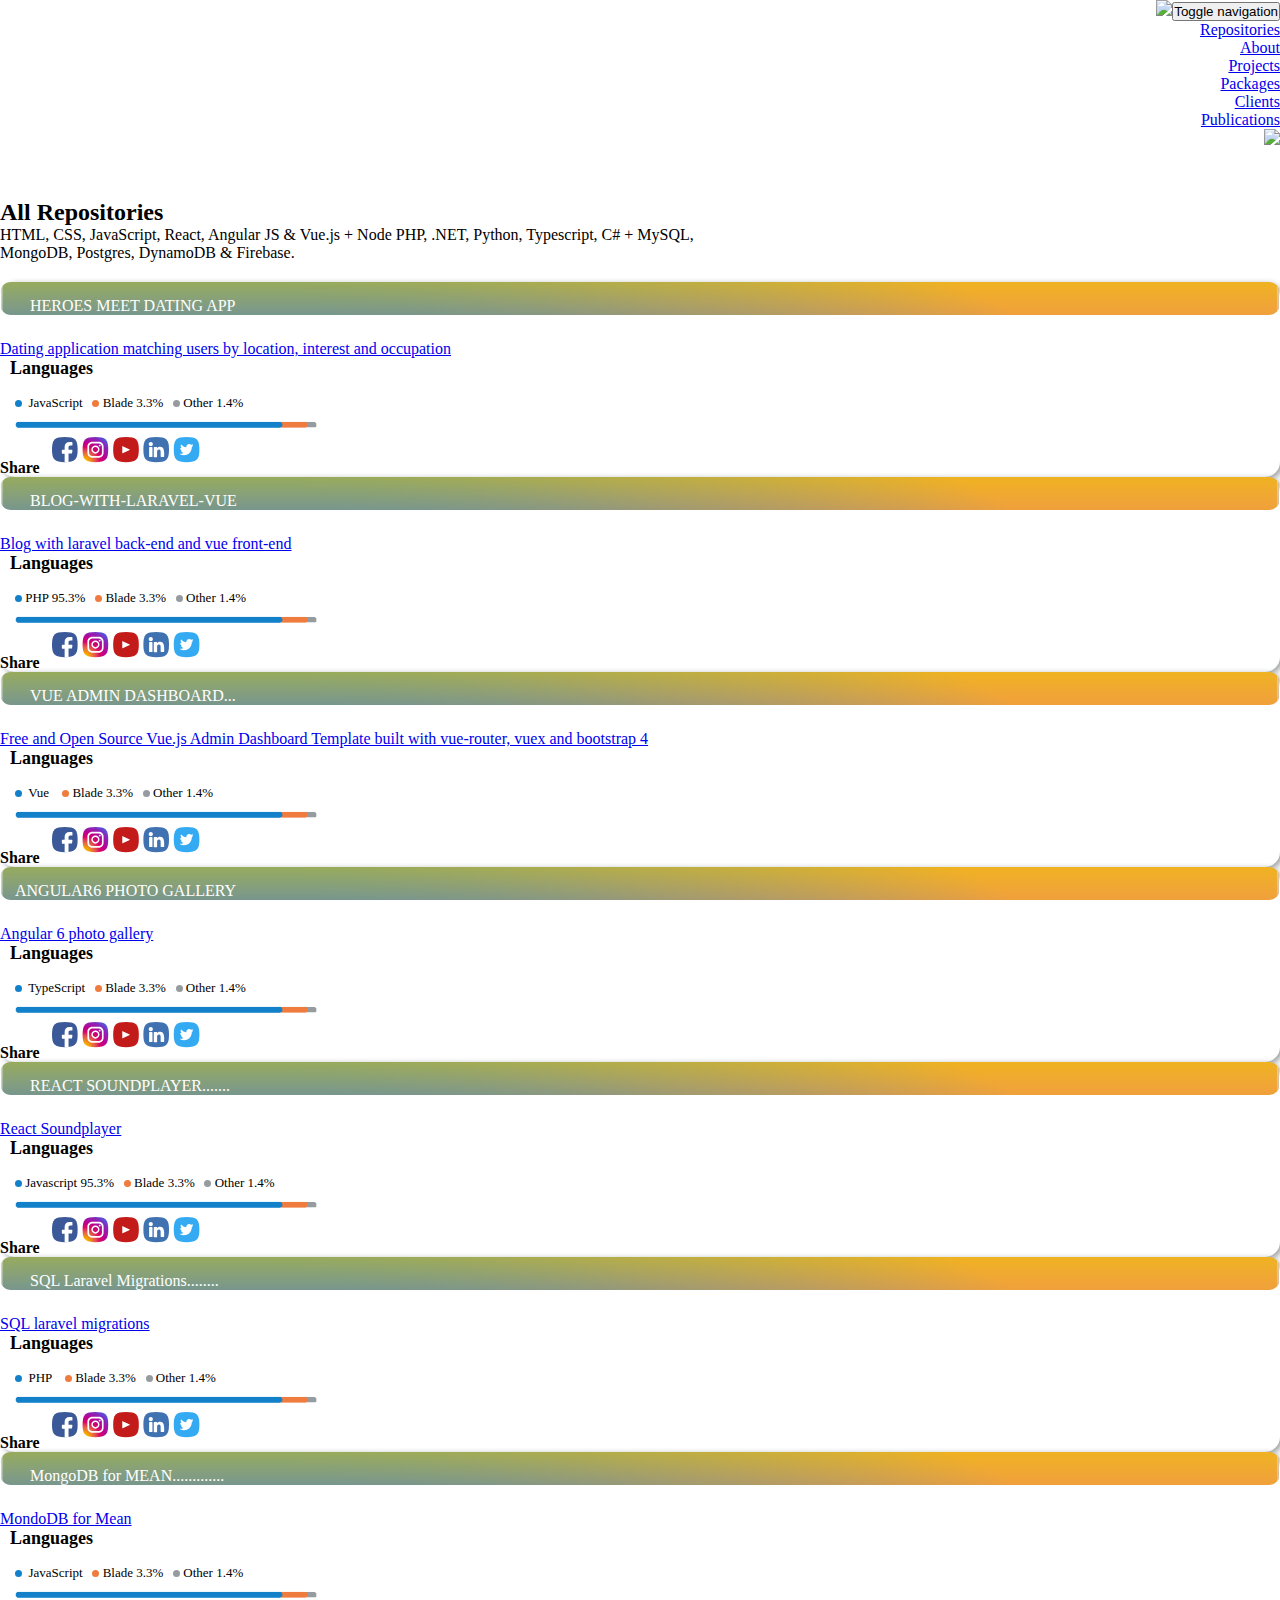
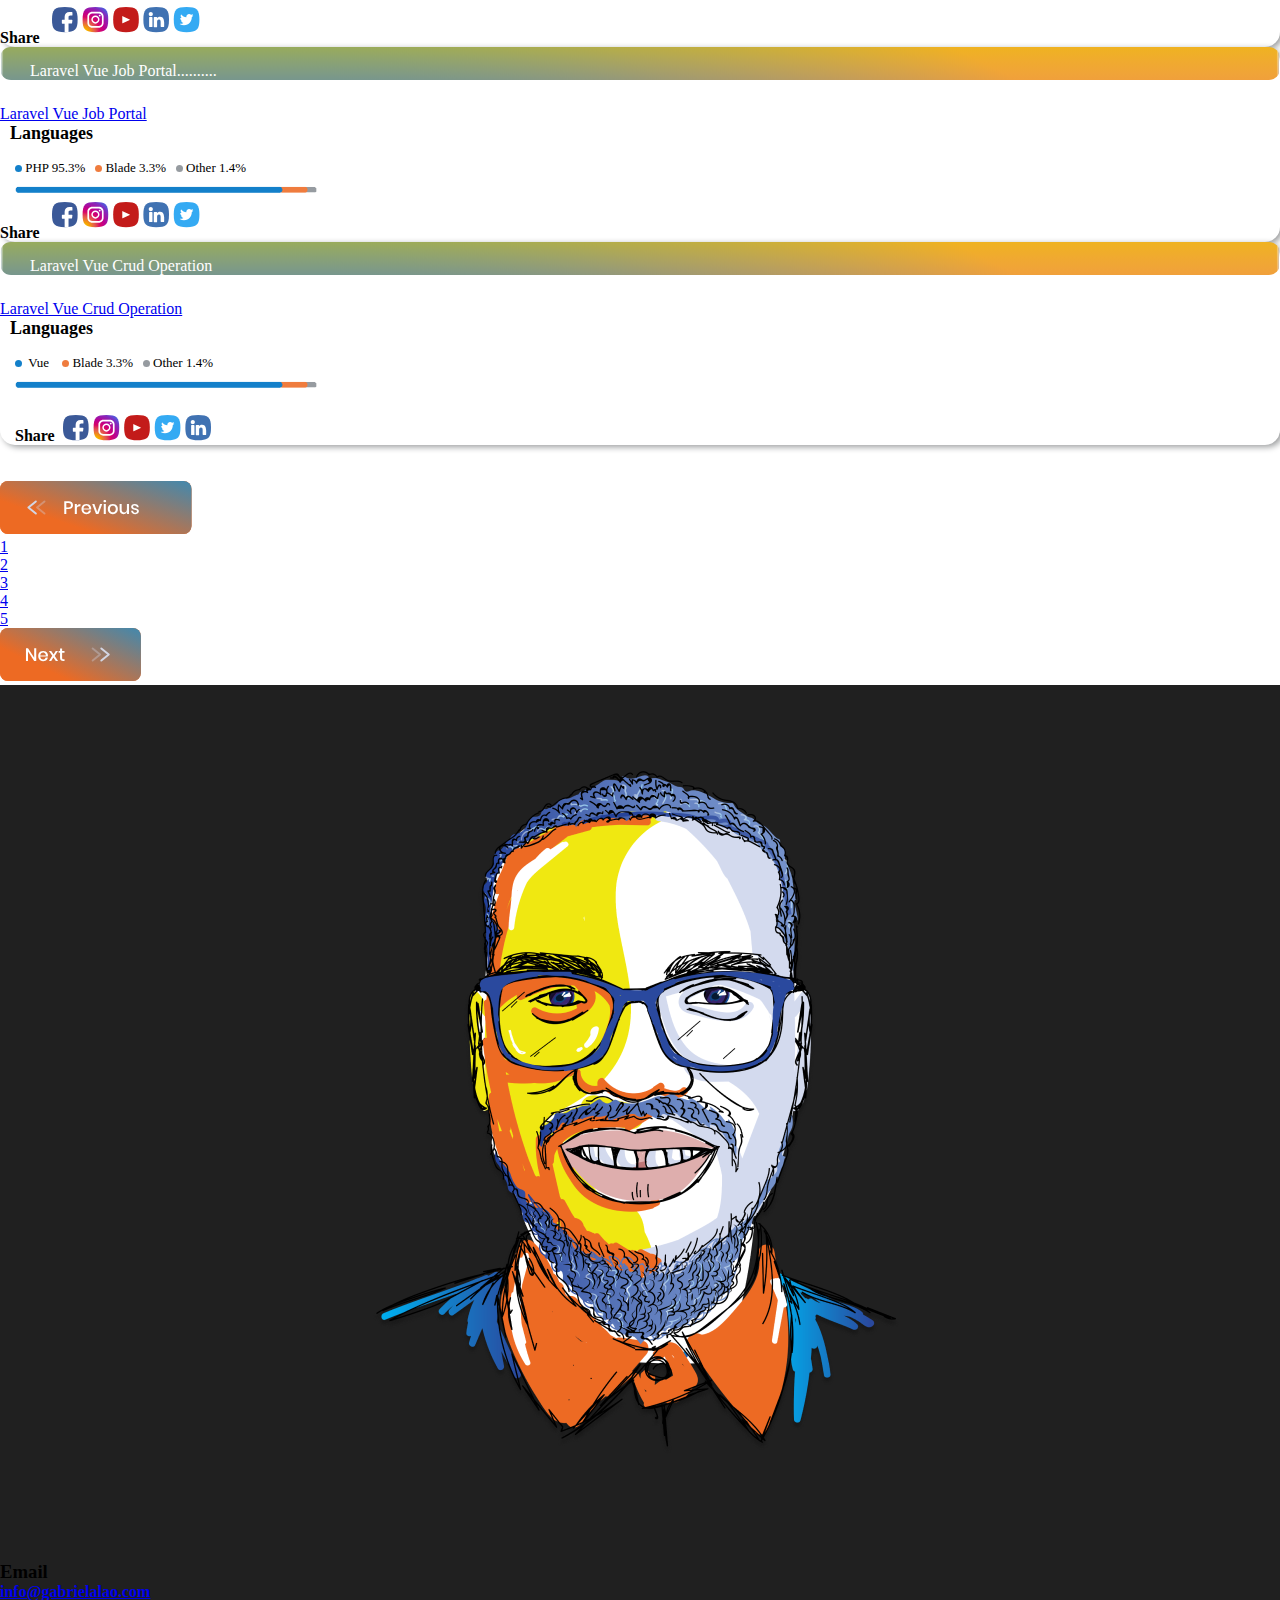
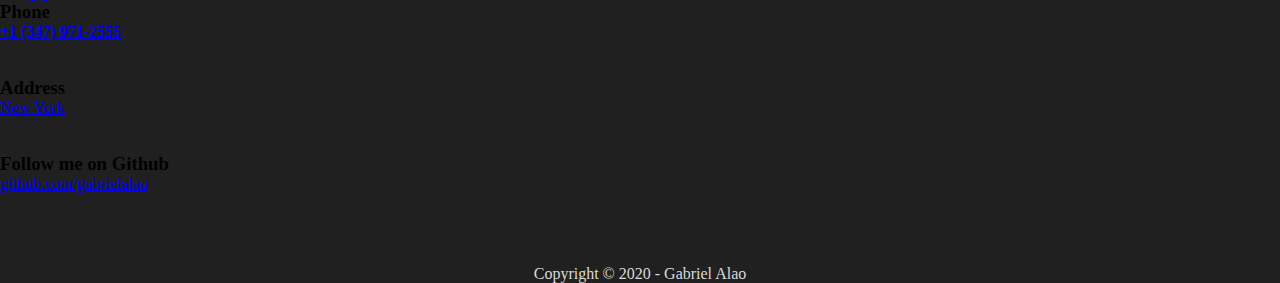
==== commit d77adb3d: "updates" ====
--- a/Repositories.html
+++ b/Repositories.html
@@ -68,18 +68,21 @@
                                            <p style="margin-top: 25px;"><a href="https://github.com/gabrielalao/heroes-meet-dating-app">Dating application matching users by location, interest and occupation</a><br></p>
                                             <p class="lead mb-0" style="margin-left: 10px;text-align: left; font-size: 18px"><strong>Languages</strong></p>
                                             <p class="lead mb-0" style="margin-left: 15px;text-align: left;margin-top: 16px; font-size: 13px"><img src="images/Ellipse 7.svg" alt=""/>&nbsp; JavaScript&nbsp; &nbsp;<img src="images/Ellipse 8.svg" alt=""/>&nbsp;Blade 3.3%&nbsp; &nbsp;<img src="images/Ellipse 9.svg" alt=""/>&nbsp;Other 1.4%<br></p>
-                                          <p class="lead mb-0" style="margin-left: 15px;text-align: left;margin-top: 3px;"><img src="images/line.png" alt=""/><br></p>
-                                            <p class="lead mb-0" style="margin-left: 15px;text-align: left;margin-top: 5px; margin-bottom: 20px;">
-												<div id="share-buttons"><strong>Share&nbsp;&nbsp;</strong>
-													<a href="http://www.facebook.com/sharer.php?u=http://gabrielalao.com/Repositories.html" target="_blank"><img src="images/fb1.svg" alt="Facebook" /></a>
-													<a href="http://www.facebook.com/sharer.php?u=http://gabrielalao.com/Repositories.html" target="_blank"><img src="images/in1.svg" alt="Instagram" /></a>
-													<a href="https://plus.google.com/share?url=http://gabrielalao.com/Repositories.html" target="_blank"><img src="images/yt1.svg" alt="Youtube" /></a>
-													<a href="http://www.linkedin.com/shareArticle?mini=true&amp;url=http://gabrielalao.com/Repositories.html" target="_blank"><img src="images/ln1.svg" alt="Linkedin" /></a>
-													<a href="https://twitter.com/share?url=http://gabrielalao.com/Repositories.html" target="_blank"><img src="images/tw1.svg" alt="Twitter" /></a>
-													<br>
-											</p>
-                                        </div>
+                                          <p class="lead mb-0" style="margin-left: 15px;text-align: left;margin-top: 3px;">
+											  <img src="images/line.png" alt=""/><br></p>
+                                            <p class="lead mb-0" style="margin-left: 7px;text-align: left;margin-top: 5px;">
+												<div id="share-buttons"><strong>Share&nbsp;&nbsp;</strong>
+													<a href="http://www.facebook.com/sharer.php?u=http://gabrielalao.com/Repositories.html" target="_blank"><img src="images/fb1.svg" alt="Facebook" /></a>
+													<a href="http://www.facebook.com/sharer.php?u=http://gabrielalao.com/Repositories.html" target="_blank"><img src="images/in1.svg" alt="Instagram" /></a>
+													<a href="https://plus.google.com/share?url=http://gabrielalao.com/Repositories.html" target="_blank"><img src="images/yt1.svg" alt="Youtube" /></a>
+													<a href="http://www.linkedin.com/shareArticle?mini=true&amp;url=http://gabrielalao.com/Repositories.html" target="_blank"><img src="images/ln1.svg" alt="Linkedin" /></a>
+													<a href="https://twitter.com/share?url=http://gabrielalao.com/Repositories.html" target="_blank"><img src="images/tw1.svg" alt="Twitter" /></a>
+													<br>
+											
+                                        	</div>
+											</p>
 									</div>
+									
                                     </div>
                                     <div class="col-lg-4">
                                         <div class="mx-auto features-icons-item mb-5 mb-lg-0 mb-lg-3" style="box-shadow: 3px 2px 6px rgb(154,156,157);border-radius: 15px;">
@@ -91,8 +94,19 @@
                                             <p style="margin-top: 25px;"><a href="https://github.com/gabrielalao/blog-with-laravel-vue">Blog with laravel back-end and vue front-end</a><br></p>
                                             <p class="lead mb-0" style="margin-left: 10px;text-align: left; font-size: 18px"><strong>Languages</strong></p>
                                             <p class="lead mb-0" style="margin-left: 15px;text-align: left;margin-top: 16px; font-size: 13px"><img src="images/Ellipse 7.svg" alt=""/>&nbsp;PHP 95.3%&nbsp; &nbsp;<img src="images/Ellipse 8.svg" alt=""/>&nbsp;Blade 3.3%&nbsp; &nbsp;<img src="images/Ellipse 9.svg" alt=""/>&nbsp;Other 1.4%<br></p>
-                                          <p class="lead mb-0" style="margin-left: 15px;text-align: left;margin-top: 3px;"><img src="images/line.png" alt=""/><br></p>
-                                            <p class="lead mb-0" style="margin-left: 15px;text-align: left;margin-top: 23px;"><strong>Share&nbsp;&nbsp;</strong><img src="images/fb1.svg" alt=""/>&nbsp;<img src="images/in1.svg" alt=""/>&nbsp;<img src="images/yt1.svg" alt=""/>&nbsp;<img src="images/tw1.svg" alt=""/>&nbsp;<img src="images/ln1.svg" alt=""/><br></p>
+                                          <p class="lead mb-0" style="margin-left: 15px;text-align: left;margin-top: 3px;">
+											  <img src="images/line.png" alt=""/><br></p>
+                                            <p class="lead mb-0" style="margin-left: 7px;text-align: left;margin-top: 5px;">
+												<div id="share-buttons"><strong>Share&nbsp;&nbsp;</strong>
+													<a href="http://www.facebook.com/sharer.php?u=http://gabrielalao.com/Repositories.html" target="_blank"><img src="images/fb1.svg" alt="Facebook" /></a>
+													<a href="http://www.facebook.com/sharer.php?u=http://gabrielalao.com/Repositories.html" target="_blank"><img src="images/in1.svg" alt="Instagram" /></a>
+													<a href="https://plus.google.com/share?url=http://gabrielalao.com/Repositories.html" target="_blank"><img src="images/yt1.svg" alt="Youtube" /></a>
+													<a href="http://www.linkedin.com/shareArticle?mini=true&amp;url=http://gabrielalao.com/Repositories.html" target="_blank"><img src="images/ln1.svg" alt="Linkedin" /></a>
+													<a href="https://twitter.com/share?url=http://gabrielalao.com/Repositories.html" target="_blank"><img src="images/tw1.svg" alt="Twitter" /></a>
+													<br>
+											
+                                        	</div>
+											</p>
                                         </div>
                                     </div>
                                     <div class="col-lg-4">
@@ -106,7 +120,92 @@
                                             <p class="lead mb-0" style="margin-left: 10px;text-align: left; font-size: 18px"><strong>Languages</strong></p>
                                             <p class="lead mb-0" style="margin-left: 15px;text-align: left;margin-top: 16px; font-size: 13px"><img src="images/Ellipse 7.svg" alt=""/>&nbsp; Vue &nbsp; &nbsp;<img src="images/Ellipse 8.svg" alt=""/>&nbsp;Blade 3.3%&nbsp; &nbsp;<img src="images/Ellipse 9.svg" alt=""/>&nbsp;Other 1.4%<br></p>
                                           <p class="lead mb-0" style="margin-left: 15px;text-align: left;margin-top: 3px;"><img src="images/line.png" alt=""/><br></p>
-                                            <p class="lead mb-0" style="margin-left: 15px;text-align: left;margin-top: 23px;"><strong>Share&nbsp;&nbsp;</strong><img src="images/fb1.svg" alt=""/>&nbsp;<img src="images/in1.svg" alt=""/>&nbsp;<img src="images/yt1.svg" alt=""/>&nbsp;<img src="images/tw1.svg" alt=""/>&nbsp;<img src="images/ln1.svg" alt=""/><br></p>
+                                            <p class="lead mb-0" style="margin-left: 7px;text-align: left;margin-top: 5px;">
+												<div id="share-buttons"><strong>Share&nbsp;&nbsp;</strong>
+													<a href="http://www.facebook.com/sharer.php?u=http://gabrielalao.com/Repositories.html" target="_blank"><img src="images/fb1.svg" alt="Facebook" /></a>
+													<a href="http://www.facebook.com/sharer.php?u=http://gabrielalao.com/Repositories.html" target="_blank"><img src="images/in1.svg" alt="Instagram" /></a>
+													<a href="https://plus.google.com/share?url=http://gabrielalao.com/Repositories.html" target="_blank"><img src="images/yt1.svg" alt="Youtube" /></a>
+													<a href="http://www.linkedin.com/shareArticle?mini=true&amp;url=http://gabrielalao.com/Repositories.html" target="_blank"><img src="images/ln1.svg" alt="Linkedin" /></a>
+													<a href="https://twitter.com/share?url=http://gabrielalao.com/Repositories.html" target="_blank"><img src="images/tw1.svg" alt="Twitter" /></a>
+													<br>
+											</p>
+                                            <div></div>
+                                        </div>
+                                    </div>
+                                </div>
+						<div class="container-fluid">
+								<div class="row">
+                                    <div class="col-lg-4" style="box-shadow: 0px 0px;">
+                                        <div class="mx-auto features-icons-item mb-5 mb-lg-0 mb-lg-3" style="box-shadow: 3px 2px 6px rgb(154,156,157);border-radius: 15px;">
+                                            <div class="d-flex features-icons-icon">
+                                                <div class="col-sm-auto col-md-auto col-lg-auto col-xl-auto" style="background: url(&quot;images/rep-col-bg.svg&quot;) center / cover no-repeat;padding-top: 0px;padding-right: 124px;padding-bottom: 0px;padding-left: 0px;border-top-left-radius: 11px;border-top-right-radius: 11px;border-bottom-right-radius: 11px;border-bottom-left-radius: 11px;">
+                                                    <p class="d-lg-flex align-items-lg-center" style="color: rgb(255,255,255);padding-bottom: 0px;padding-top: 15px;padding-left: 15px;">ANGULAR6 PHOTO GALLERY<br></p>
+                                                </div>
+                                            </div>
+                                           <p style="margin-top: 25px;"><a href="https://github.com/gabrielalao/legacy-builders">Angular 6 photo gallery </a><br></p>
+                                            <p class="lead mb-0" style="margin-left: 10px;text-align: left; font-size: 18px"><strong>Languages</strong></p>
+                                            <p class="lead mb-0" style="margin-left: 15px;text-align: left;margin-top: 16px; font-size: 13px"><img src="images/Ellipse 7.svg" alt=""/>&nbsp;  TypeScript&nbsp; &nbsp;<img src="images/Ellipse 8.svg" alt=""/>&nbsp;Blade 3.3%&nbsp; &nbsp;<img src="images/Ellipse 9.svg" alt=""/>&nbsp;Other 1.4%<br></p>
+                                          <p class="lead mb-0" style="margin-left: 15px;text-align: left;margin-top: 3px;"><img src="images/line.png" alt=""/><br></p>
+                                            <p class="lead mb-0" style="margin-left: 7px;text-align: left;margin-top: 5px;">
+												<div id="share-buttons"><strong>Share&nbsp;&nbsp;</strong>
+													<a href="http://www.facebook.com/sharer.php?u=http://gabrielalao.com/Repositories.html" target="_blank"><img src="images/fb1.svg" alt="Facebook" /></a>
+													<a href="http://www.facebook.com/sharer.php?u=http://gabrielalao.com/Repositories.html" target="_blank"><img src="images/in1.svg" alt="Instagram" /></a>
+													<a href="https://plus.google.com/share?url=http://gabrielalao.com/Repositories.html" target="_blank"><img src="images/yt1.svg" alt="Youtube" /></a>
+													<a href="http://www.linkedin.com/shareArticle?mini=true&amp;url=http://gabrielalao.com/Repositories.html" target="_blank"><img src="images/ln1.svg" alt="Linkedin" /></a>
+													<a href="https://twitter.com/share?url=http://gabrielalao.com/Repositories.html" target="_blank"><img src="images/tw1.svg" alt="Twitter" /></a>
+													<br>
+											
+                                        	</div>
+											</p>
+											
+                                        </div>
+                                    </div>
+                                    <div class="col-lg-4">
+                                        <div class="mx-auto features-icons-item mb-5 mb-lg-0 mb-lg-3" style="box-shadow: 3px 2px 6px rgb(154,156,157);border-radius: 15px;">
+                                            <div class="d-flex features-icons-icon">
+                                                <div class="col-sm-auto col-md-auto col-lg-auto col-xl-auto" style="background: url(&quot;images/rep-col-bg.svg&quot;) center / cover no-repeat;padding-top: 0px;padding-right: 124px;padding-bottom: 0px;padding-left: 0px;border-top-left-radius: 11px;border-top-right-radius: 11px;border-bottom-right-radius: 11px;border-bottom-left-radius: 11px;">
+                                                    <p class="d-lg-flex align-items-lg-center" style="color: rgb(255,255,255);padding-bottom: 0px;padding-top: 15px;padding-left: 30px;">REACT SOUNDPLAYER.......<br></p>
+                                                </div>
+                                            </div>
+                                            <p style="margin-top: 25px;"><a href="https://github.com/gabrielalao/react-soundplayer">React Soundplayer</a><br></p>
+                                            <p class="lead mb-0" style="margin-left: 10px;text-align: left; font-size: 18px"><strong>Languages</strong></p>
+                                            <p class="lead mb-0" style="margin-left: 15px;text-align: left;margin-top: 16px; font-size: 13px"><img src="images/Ellipse 7.svg" alt=""/>&nbsp;Javascript 95.3%&nbsp; &nbsp;<img src="images/Ellipse 8.svg" alt=""/>&nbsp;Blade 3.3%&nbsp; &nbsp;<img src="images/Ellipse 9.svg" alt=""/>&nbsp;Other 1.4%<br></p>
+                                          <p class="lead mb-0" style="margin-left: 15px;text-align: left;margin-top: 3px;"><img src="images/line.png" alt=""/><br></p>
+                                            <p class="lead mb-0" style="margin-left: 7px;text-align: left;margin-top: 5px;">
+												<div id="share-buttons"><strong>Share&nbsp;&nbsp;</strong>
+													<a href="http://www.facebook.com/sharer.php?u=http://gabrielalao.com/Repositories.html" target="_blank"><img src="images/fb1.svg" alt="Facebook" /></a>
+													<a href="http://www.facebook.com/sharer.php?u=http://gabrielalao.com/Repositories.html" target="_blank"><img src="images/in1.svg" alt="Instagram" /></a>
+													<a href="https://plus.google.com/share?url=http://gabrielalao.com/Repositories.html" target="_blank"><img src="images/yt1.svg" alt="Youtube" /></a>
+													<a href="http://www.linkedin.com/shareArticle?mini=true&amp;url=http://gabrielalao.com/Repositories.html" target="_blank"><img src="images/ln1.svg" alt="Linkedin" /></a>
+													<a href="https://twitter.com/share?url=http://gabrielalao.com/Repositories.html" target="_blank"><img src="images/tw1.svg" alt="Twitter" /></a>
+													<br>
+											
+                                        	</div>
+											</p>
+                                        </div>
+                                    </div>
+                                    <div class="col-lg-4">
+                                        <div class="mx-auto features-icons-item mb-5 mb-lg-0 mb-lg-3" style="box-shadow: 3px 2px 6px rgb(154,156,157);border-radius: 15px;">
+                                            <div class="d-flex features-icons-icon">
+                                              <div class="col-sm-auto col-md-auto col-lg-auto col-xl-auto" style="background: url(&quot;images/rep-col-bg.svg&quot;) center / cover no-repeat;padding-top: 0px;padding-right: 124px;padding-bottom: 0px;padding-left: 0px;border-top-left-radius: 11px;border-top-right-radius: 11px;border-bottom-right-radius: 11px;border-bottom-left-radius: 11px;">
+                                                    <p class="d-lg-flex align-items-lg-center" style="color: rgb(255,255,255);padding-bottom: 0px;padding-top: 15px;padding-left: 30px;">SQL Laravel Migrations........<br></p>
+                                                </div>
+                                            </div>
+                                            <p style="margin-top: 25px;"><a href="https://github.com/gabrielalao/sql-laravel-migrations">SQL laravel migrations</a><br></p>
+                                            <p class="lead mb-0" style="margin-left: 10px;text-align: left; font-size: 18px"><strong>Languages</strong></p>
+                                            <p class="lead mb-0" style="margin-left: 15px;text-align: left;margin-top: 16px; font-size: 13px"><img src="images/Ellipse 7.svg" alt=""/>&nbsp; PHP &nbsp; &nbsp;<img src="images/Ellipse 8.svg" alt=""/>&nbsp;Blade 3.3%&nbsp; &nbsp;<img src="images/Ellipse 9.svg" alt=""/>&nbsp;Other 1.4%<br></p>
+                                          <p class="lead mb-0" style="margin-left: 15px;text-align: left;margin-top: 3px;"><img src="images/line.png" alt=""/><br></p>
+                                            <p class="lead mb-0" style="margin-left: 7px;text-align: left;margin-top: 5px;">
+												<div id="share-buttons"><strong>Share&nbsp;&nbsp;</strong>
+													<a href="http://www.facebook.com/sharer.php?u=http://gabrielalao.com/Repositories.html" target="_blank"><img src="images/fb1.svg" alt="Facebook" /></a>
+													<a href="http://www.facebook.com/sharer.php?u=http://gabrielalao.com/Repositories.html" target="_blank"><img src="images/in1.svg" alt="Instagram" /></a>
+													<a href="https://plus.google.com/share?url=http://gabrielalao.com/Repositories.html" target="_blank"><img src="images/yt1.svg" alt="Youtube" /></a>
+													<a href="http://www.linkedin.com/shareArticle?mini=true&amp;url=http://gabrielalao.com/Repositories.html" target="_blank"><img src="images/ln1.svg" alt="Linkedin" /></a>
+													<a href="https://twitter.com/share?url=http://gabrielalao.com/Repositories.html" target="_blank"><img src="images/tw1.svg" alt="Twitter" /></a>
+													<br>
+											
+                                        	</div>
+											</p>
                                             <div></div>
                                         </div>
                                     </div>
@@ -116,51 +215,6 @@
                                         <div class="mx-auto features-icons-item mb-5 mb-lg-0 mb-lg-3" style="box-shadow: 3px 2px 6px rgb(154,156,157);border-radius: 15px;">
                                             <div class="d-flex features-icons-icon">
                                                 <div class="col-sm-auto col-md-auto col-lg-auto col-xl-auto" style="background: url(&quot;images/rep-col-bg.svg&quot;) center / cover no-repeat;padding-top: 0px;padding-right: 124px;padding-bottom: 0px;padding-left: 0px;border-top-left-radius: 11px;border-top-right-radius: 11px;border-bottom-right-radius: 11px;border-bottom-left-radius: 11px;">
-                                                    <p class="d-lg-flex align-items-lg-center" style="color: rgb(255,255,255);padding-bottom: 0px;padding-top: 15px;padding-left: 15px;">ANGULAR 6 PHOTO GALLERY<br></p>
-                                                </div>
-                                            </div>
-                                           <p style="margin-top: 25px;"><a href="https://github.com/gabrielalao/legacy-builders">Angular 6 photo gallery </a><br></p>
-                                            <p class="lead mb-0" style="margin-left: 10px;text-align: left; font-size: 18px"><strong>Languages</strong></p>
-                                            <p class="lead mb-0" style="margin-left: 15px;text-align: left;margin-top: 16px; font-size: 13px"><img src="images/Ellipse 7.svg" alt=""/>&nbsp;  TypeScript&nbsp; &nbsp;<img src="images/Ellipse 8.svg" alt=""/>&nbsp;Blade 3.3%&nbsp; &nbsp;<img src="images/Ellipse 9.svg" alt=""/>&nbsp;Other 1.4%<br></p>
-                                          <p class="lead mb-0" style="margin-left: 15px;text-align: left;margin-top: 3px;"><img src="images/line.png" alt=""/><br></p>
-                                            <p class="lead mb-0" style="margin-left: 15px;text-align: left;margin-top: 23px;"><strong>Share&nbsp;&nbsp;</strong><img src="images/fb1.svg" alt=""/>&nbsp;<img src="images/in1.svg" alt=""/>&nbsp;<img src="images/yt1.svg" alt=""/>&nbsp;<img src="images/tw1.svg" alt=""/>&nbsp;<img src="images/ln1.svg" alt=""/><br></p>
-                                        </div>
-                                    </div>
-                                    <div class="col-lg-4">
-                                        <div class="mx-auto features-icons-item mb-5 mb-lg-0 mb-lg-3" style="box-shadow: 3px 2px 6px rgb(154,156,157);border-radius: 15px;">
-                                            <div class="d-flex features-icons-icon">
-                                                <div class="col-sm-auto col-md-auto col-lg-auto col-xl-auto" style="background: url(&quot;images/rep-col-bg.svg&quot;) center / cover no-repeat;padding-top: 0px;padding-right: 124px;padding-bottom: 0px;padding-left: 0px;border-top-left-radius: 11px;border-top-right-radius: 11px;border-bottom-right-radius: 11px;border-bottom-left-radius: 11px;">
-                                                    <p class="d-lg-flex align-items-lg-center" style="color: rgb(255,255,255);padding-bottom: 0px;padding-top: 15px;padding-left: 30px;">REACT SOUNDPLAYER..........<br></p>
-                                                </div>
-                                            </div>
-                                            <p style="margin-top: 25px;"><a href="https://github.com/gabrielalao/react-soundplayer">React Soundplayer</a><br></p>
-                                            <p class="lead mb-0" style="margin-left: 10px;text-align: left; font-size: 18px"><strong>Languages</strong></p>
-                                            <p class="lead mb-0" style="margin-left: 15px;text-align: left;margin-top: 16px; font-size: 13px"><img src="images/Ellipse 7.svg" alt=""/>&nbsp;Javascript 95.3%&nbsp; &nbsp;<img src="images/Ellipse 8.svg" alt=""/>&nbsp;Blade 3.3%&nbsp; &nbsp;<img src="images/Ellipse 9.svg" alt=""/>&nbsp;Other 1.4%<br></p>
-                                          <p class="lead mb-0" style="margin-left: 15px;text-align: left;margin-top: 3px;"><img src="images/line.png" alt=""/><br></p>
-                                            <p class="lead mb-0" style="margin-left: 15px;text-align: left;margin-top: 23px;"><strong>Share&nbsp;&nbsp;</strong><img src="images/fb1.svg" alt=""/>&nbsp;<img src="images/in1.svg" alt=""/>&nbsp;<img src="images/yt1.svg" alt=""/>&nbsp;<img src="images/tw1.svg" alt=""/>&nbsp;<img src="images/ln1.svg" alt=""/><br></p>
-                                        </div>
-                                    </div>
-                                    <div class="col-lg-4">
-                                        <div class="mx-auto features-icons-item mb-5 mb-lg-0 mb-lg-3" style="box-shadow: 3px 2px 6px rgb(154,156,157);border-radius: 15px;">
-                                            <div class="d-flex features-icons-icon">
-                                              <div class="col-sm-auto col-md-auto col-lg-auto col-xl-auto" style="background: url(&quot;images/rep-col-bg.svg&quot;) center / cover no-repeat;padding-top: 0px;padding-right: 124px;padding-bottom: 0px;padding-left: 0px;border-top-left-radius: 11px;border-top-right-radius: 11px;border-bottom-right-radius: 11px;border-bottom-left-radius: 11px;">
-                                                    <p class="d-lg-flex align-items-lg-center" style="color: rgb(255,255,255);padding-bottom: 0px;padding-top: 15px;padding-left: 30px;">SQL Laravel Migrations........<br></p>
-                                                </div>
-                                            </div>
-                                            <p style="margin-top: 25px;"><a href="https://github.com/gabrielalao/sql-laravel-migrations">SQL laravel migrations</a><br></p>
-                                            <p class="lead mb-0" style="margin-left: 10px;text-align: left; font-size: 18px"><strong>Languages</strong></p>
-                                            <p class="lead mb-0" style="margin-left: 15px;text-align: left;margin-top: 16px; font-size: 13px"><img src="images/Ellipse 7.svg" alt=""/>&nbsp; PHP &nbsp; &nbsp;<img src="images/Ellipse 8.svg" alt=""/>&nbsp;Blade 3.3%&nbsp; &nbsp;<img src="images/Ellipse 9.svg" alt=""/>&nbsp;Other 1.4%<br></p>
-                                          <p class="lead mb-0" style="margin-left: 15px;text-align: left;margin-top: 3px;"><img src="images/line.png" alt=""/><br></p>
-                                            <p class="lead mb-0" style="margin-left: 15px;text-align: left;margin-top: 23px;"><strong>Share&nbsp;&nbsp;</strong><img src="images/fb1.svg" alt=""/>&nbsp;<img src="images/in1.svg" alt=""/>&nbsp;<img src="images/yt1.svg" alt=""/>&nbsp;<img src="images/tw1.svg" alt=""/>&nbsp;<img src="images/ln1.svg" alt=""/><br></p>
-                                            <div></div>
-                                        </div>
-                                    </div>
-                                </div>
-								<div class="row">
-                                    <div class="col-lg-4" style="box-shadow: 0px 0px;">
-                                        <div class="mx-auto features-icons-item mb-5 mb-lg-0 mb-lg-3" style="box-shadow: 3px 2px 6px rgb(154,156,157);border-radius: 15px;">
-                                            <div class="d-flex features-icons-icon">
-                                                <div class="col-sm-auto col-md-auto col-lg-auto col-xl-auto" style="background: url(&quot;images/rep-col-bg.svg&quot;) center / cover no-repeat;padding-top: 0px;padding-right: 124px;padding-bottom: 0px;padding-left: 0px;border-top-left-radius: 11px;border-top-right-radius: 11px;border-bottom-right-radius: 11px;border-bottom-left-radius: 11px;">
                                                     <p class="d-lg-flex align-items-lg-center" style="color: rgb(255,255,255);padding-bottom: 0px;padding-top: 15px;padding-left: 30px;">MongoDB for MEAN.............<br></p>
                                                 </div>
                                             </div>
@@ -168,7 +222,17 @@
                                             <p class="lead mb-0" style="margin-left: 10px;text-align: left; font-size: 18px"><strong>Languages</strong></p>
                                             <p class="lead mb-0" style="margin-left: 15px;text-align: left;margin-top: 16px; font-size: 13px"><img src="images/Ellipse 7.svg" alt=""/>&nbsp; JavaScript&nbsp; &nbsp;<img src="images/Ellipse 8.svg" alt=""/>&nbsp;Blade 3.3%&nbsp; &nbsp;<img src="images/Ellipse 9.svg" alt=""/>&nbsp;Other 1.4%<br></p>
                                           <p class="lead mb-0" style="margin-left: 15px;text-align: left;margin-top: 3px;"><img src="images/line.png" alt=""/><br></p>
-                                            <p class="lead mb-0" style="margin-left: 15px;text-align: left;margin-top: 23px;"><strong>Share&nbsp;&nbsp;</strong><img src="images/fb1.svg" alt=""/>&nbsp;<img src="images/in1.svg" alt=""/>&nbsp;<img src="images/yt1.svg" alt=""/>&nbsp;<img src="images/tw1.svg" alt=""/>&nbsp;<img src="images/ln1.svg" alt=""/><br></p>
+                                            <p class="lead mb-0" style="margin-left: 7px;text-align: left;margin-top: 5px;">
+												<div id="share-buttons"><strong>Share&nbsp;&nbsp;</strong>
+													<a href="http://www.facebook.com/sharer.php?u=http://gabrielalao.com/Repositories.html" target="_blank"><img src="images/fb1.svg" alt="Facebook" /></a>
+													<a href="http://www.facebook.com/sharer.php?u=http://gabrielalao.com/Repositories.html" target="_blank"><img src="images/in1.svg" alt="Instagram" /></a>
+													<a href="https://plus.google.com/share?url=http://gabrielalao.com/Repositories.html" target="_blank"><img src="images/yt1.svg" alt="Youtube" /></a>
+													<a href="http://www.linkedin.com/shareArticle?mini=true&amp;url=http://gabrielalao.com/Repositories.html" target="_blank"><img src="images/ln1.svg" alt="Linkedin" /></a>
+													<a href="https://twitter.com/share?url=http://gabrielalao.com/Repositories.html" target="_blank"><img src="images/tw1.svg" alt="Twitter" /></a>
+													<br>
+											
+                                        	</div>
+											</p>
                                         </div>
                                     </div>
                                     <div class="col-lg-4">
@@ -182,7 +246,17 @@
                                             <p class="lead mb-0" style="margin-left: 10px;text-align: left; font-size: 18px"><strong>Languages</strong></p>
                                             <p class="lead mb-0" style="margin-left: 15px;text-align: left;margin-top: 16px; font-size: 13px"><img src="images/Ellipse 7.svg" alt=""/>&nbsp;PHP 95.3%&nbsp; &nbsp;<img src="images/Ellipse 8.svg" alt=""/>&nbsp;Blade 3.3%&nbsp; &nbsp;<img src="images/Ellipse 9.svg" alt=""/>&nbsp;Other 1.4%<br></p>
                                           <p class="lead mb-0" style="margin-left: 15px;text-align: left;margin-top: 3px;"><img src="images/line.png" alt=""/><br></p>
-                                            <p class="lead mb-0" style="margin-left: 15px;text-align: left;margin-top: 23px;"><strong>Share&nbsp;&nbsp;</strong><img src="images/fb1.svg" alt=""/>&nbsp;<img src="images/in1.svg" alt=""/>&nbsp;<img src="images/yt1.svg" alt=""/>&nbsp;<img src="images/tw1.svg" alt=""/>&nbsp;<img src="images/ln1.svg" alt=""/><br></p>
+                                            <p class="lead mb-0" style="margin-left: 7px;text-align: left;margin-top: 5px;">
+												<div id="share-buttons"><strong>Share&nbsp;&nbsp;</strong>
+													<a href="http://www.facebook.com/sharer.php?u=http://gabrielalao.com/Repositories.html" target="_blank"><img src="images/fb1.svg" alt="Facebook" /></a>
+													<a href="http://www.facebook.com/sharer.php?u=http://gabrielalao.com/Repositories.html" target="_blank"><img src="images/in1.svg" alt="Instagram" /></a>
+													<a href="https://plus.google.com/share?url=http://gabrielalao.com/Repositories.html" target="_blank"><img src="images/yt1.svg" alt="Youtube" /></a>
+													<a href="http://www.linkedin.com/shareArticle?mini=true&amp;url=http://gabrielalao.com/Repositories.html" target="_blank"><img src="images/ln1.svg" alt="Linkedin" /></a>
+													<a href="https://twitter.com/share?url=http://gabrielalao.com/Repositories.html" target="_blank"><img src="images/tw1.svg" alt="Twitter" /></a>
+													<br>
+											
+                                        	</div>
+											</p>
                                         </div>
                                     </div>
                                     <div class="col-lg-4">
@@ -219,6 +293,7 @@
                             </div>
                         </section>
                     </div>
+				  </div>
                 </div>
             </div>
         </div>
--- a/assets/css/styles.css
+++ b/assets/css/styles.css
@@ -139,8 +139,8 @@
 }
 	
 #share-buttons img {
-	width: 35px;
-	padding: 5px;
+	width: auto;
+	padding-bottom: 10px;
 	border: 0;
 	box-shadow: 0;
 	display: inline;
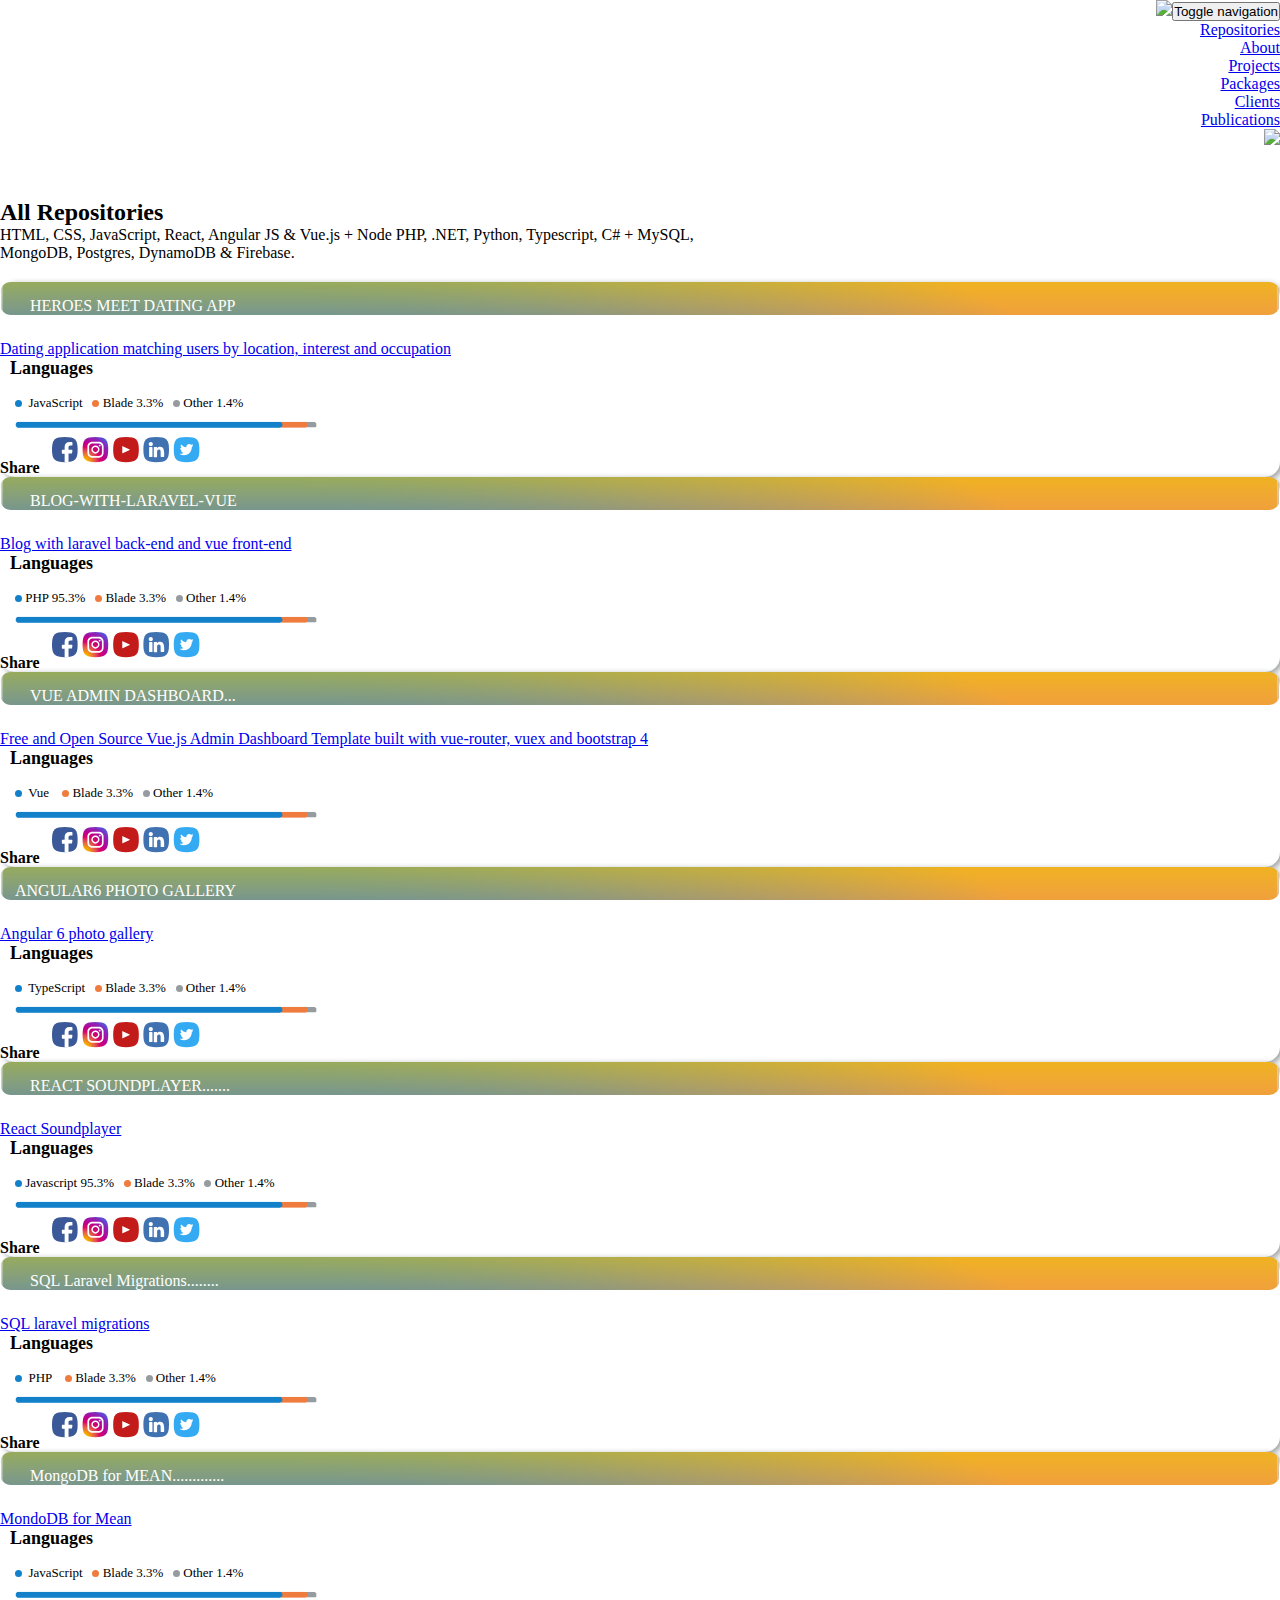
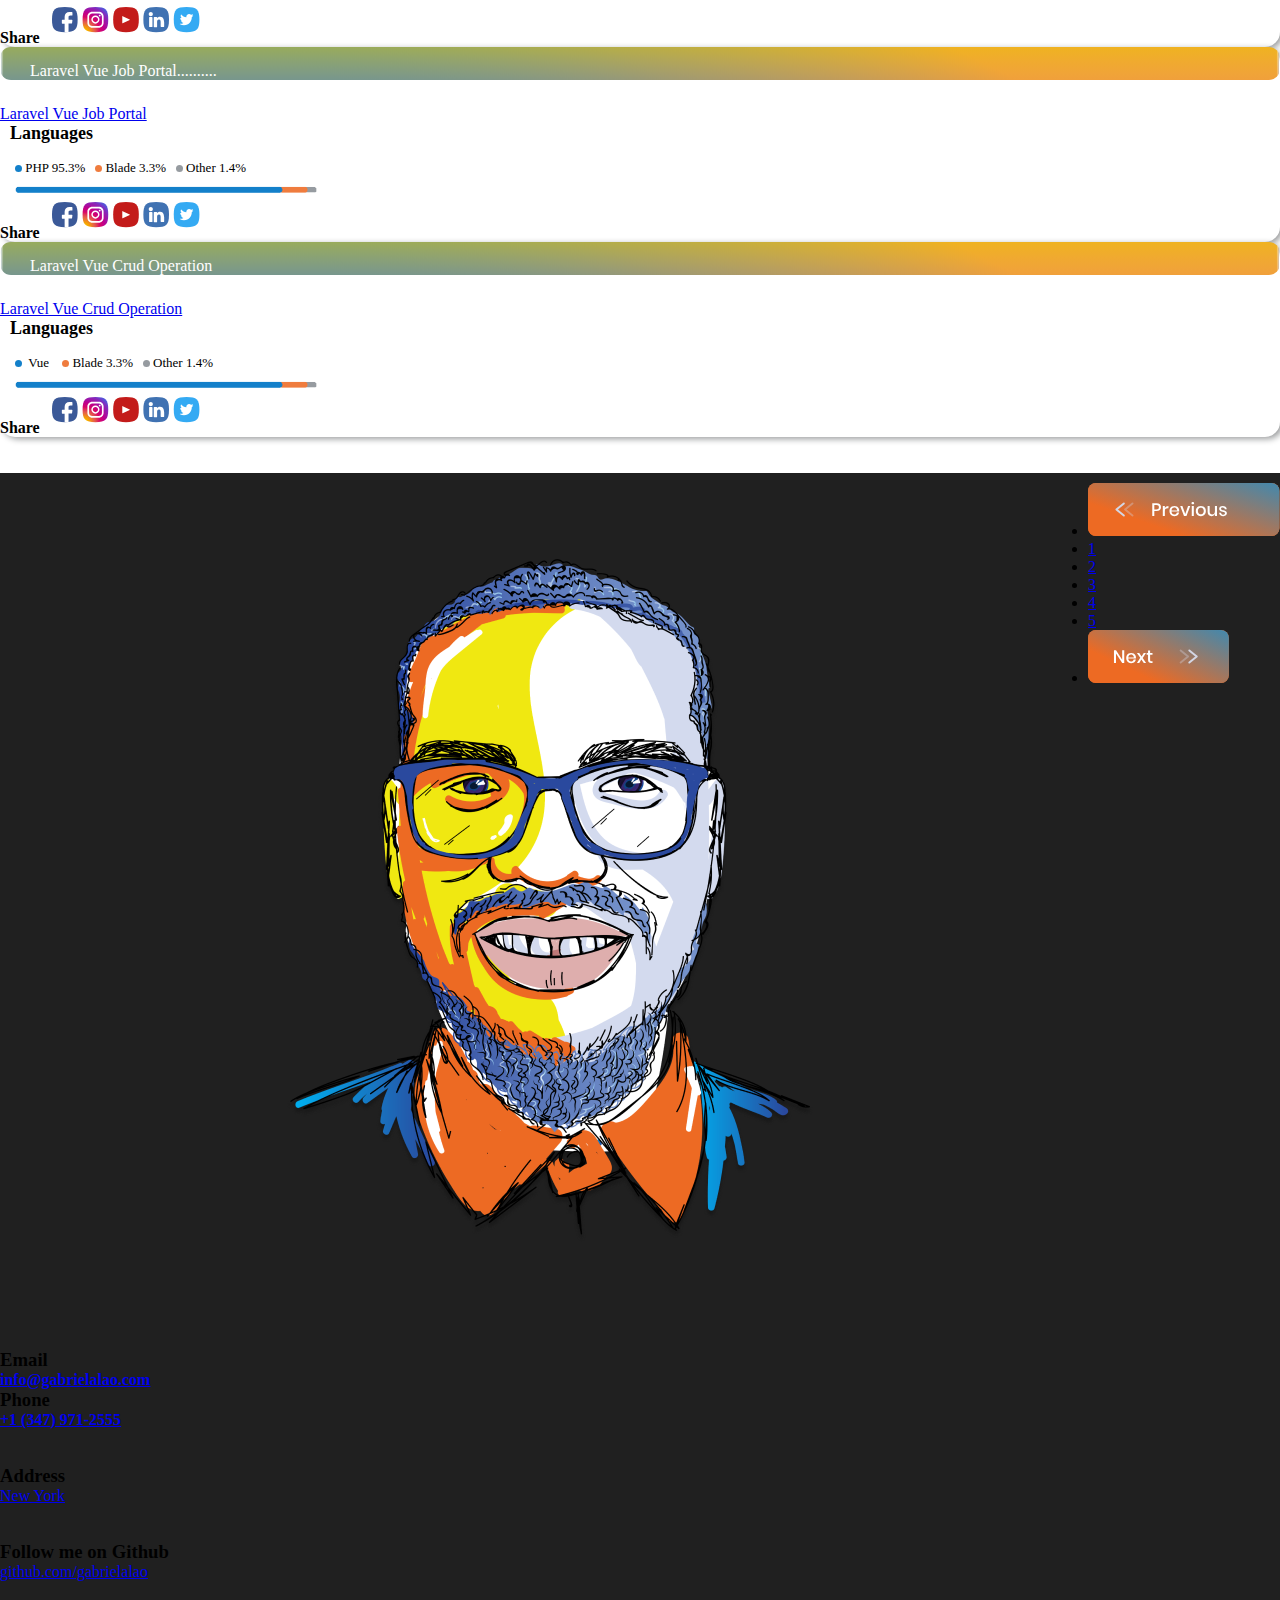
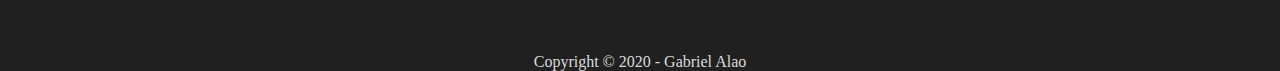
==== commit ec447126: "Update Repositories.html" ====
--- a/Repositories.html
+++ b/Repositories.html
@@ -270,7 +270,17 @@
                                             <p class="lead mb-0" style="margin-left: 10px;text-align: left; font-size: 18px"><strong>Languages</strong></p>
                                             <p class="lead mb-0" style="margin-left: 15px;text-align: left;margin-top: 16px; font-size: 13px"><img src="images/Ellipse 7.svg" alt=""/>&nbsp; Vue &nbsp; &nbsp;<img src="images/Ellipse 8.svg" alt=""/>&nbsp;Blade 3.3%&nbsp; &nbsp;<img src="images/Ellipse 9.svg" alt=""/>&nbsp;Other 1.4%<br></p>
                                           <p class="lead mb-0" style="margin-left: 15px;text-align: left;margin-top: 3px;"><img src="images/line.png" alt=""/><br></p>
-                                            <p class="lead mb-0" style="margin-left: 15px;text-align: left;margin-top: 23px;"><strong>Share&nbsp;&nbsp;</strong><img src="images/fb1.svg" alt=""/>&nbsp;<img src="images/in1.svg" alt=""/>&nbsp;<img src="images/yt1.svg" alt=""/>&nbsp;<img src="images/tw1.svg" alt=""/>&nbsp;<img src="images/ln1.svg" alt=""/><br></p>
+                                            <p class="lead mb-0" style="margin-left: 7px;text-align: left;margin-top: 5px;">
+												<div id="share-buttons"><strong>Share&nbsp;&nbsp;</strong>
+													<a href="http://www.facebook.com/sharer.php?u=http://gabrielalao.com/Repositories.html" target="_blank"><img src="images/fb1.svg" alt="Facebook" /></a>
+													<a href="http://www.facebook.com/sharer.php?u=http://gabrielalao.com/Repositories.html" target="_blank"><img src="images/in1.svg" alt="Instagram" /></a>
+													<a href="https://plus.google.com/share?url=http://gabrielalao.com/Repositories.html" target="_blank"><img src="images/yt1.svg" alt="Youtube" /></a>
+													<a href="http://www.linkedin.com/shareArticle?mini=true&amp;url=http://gabrielalao.com/Repositories.html" target="_blank"><img src="images/ln1.svg" alt="Linkedin" /></a>
+													<a href="https://twitter.com/share?url=http://gabrielalao.com/Repositories.html" target="_blank"><img src="images/tw1.svg" alt="Twitter" /></a>
+													<br>
+											
+                                        	</div>
+											</p>
                                             <div></div>
                                         </div>
                                     </div>
@@ -279,22 +289,29 @@
 							<br />
 							<br />
                             <div>
+								
+                            </div>
+                        </section>
+                    </div>
+				  </div>
+						<div class="container" style="padding-top: 10px; float: right">
+							<div class="row">
                                 <nav class="float-sm-right float-md-right float-lg-right float-xl-right">
                                     <ul class="pagination">
-                                        <li class="page-item"><a class="page-link" href="#" aria-label="Previous"><span aria-hidden="true"><img src="images/btnPrevious.svg" class="img-fluid"»></span></a></li>
-                                        <li class="page-item"><a class="page-link" href="#">1</a></li>
+                                        <li class="page-item"><a class="page-link" href="#" aria-label="Previous">
+											<span aria-hidden="true"><img src="images/btnPrevious.svg" class="img-fluid"»></span></a></li>
+                                        <li class="page-item" class="slick-active"><a class="page-link" href="#">1</a></li>
                                         <li class="page-item"><a class="page-link" href="#">2</a></li>
                                         <li class="page-item"><a class="page-link" href="#">3</a></li>
                                         <li class="page-item"><a class="page-link" href="#">4</a></li>
                                         <li class="page-item"><a class="page-link" href="#">5</a></li>
-                                        <li class="page-item"><a class="page-link" href="#" aria-label="Next"><span aria-hidden="true"><img src="images/btnNext.svg" class="img-fluid"»></span></a></li>
+                                        <li class="page-item"><a class="page-link" href="#" aria-label="Next">
+											<span aria-hidden="true"><img src="images/btnNext.svg" class="img-fluid"»></span></a></li>
                                     </ul>
                                 </nav>
-                            </div>
-                        </section>
-                    </div>
-				  </div>
-                </div>
+							</div>
+						</div>
+				</div>
             </div>
         </div>
     </div>
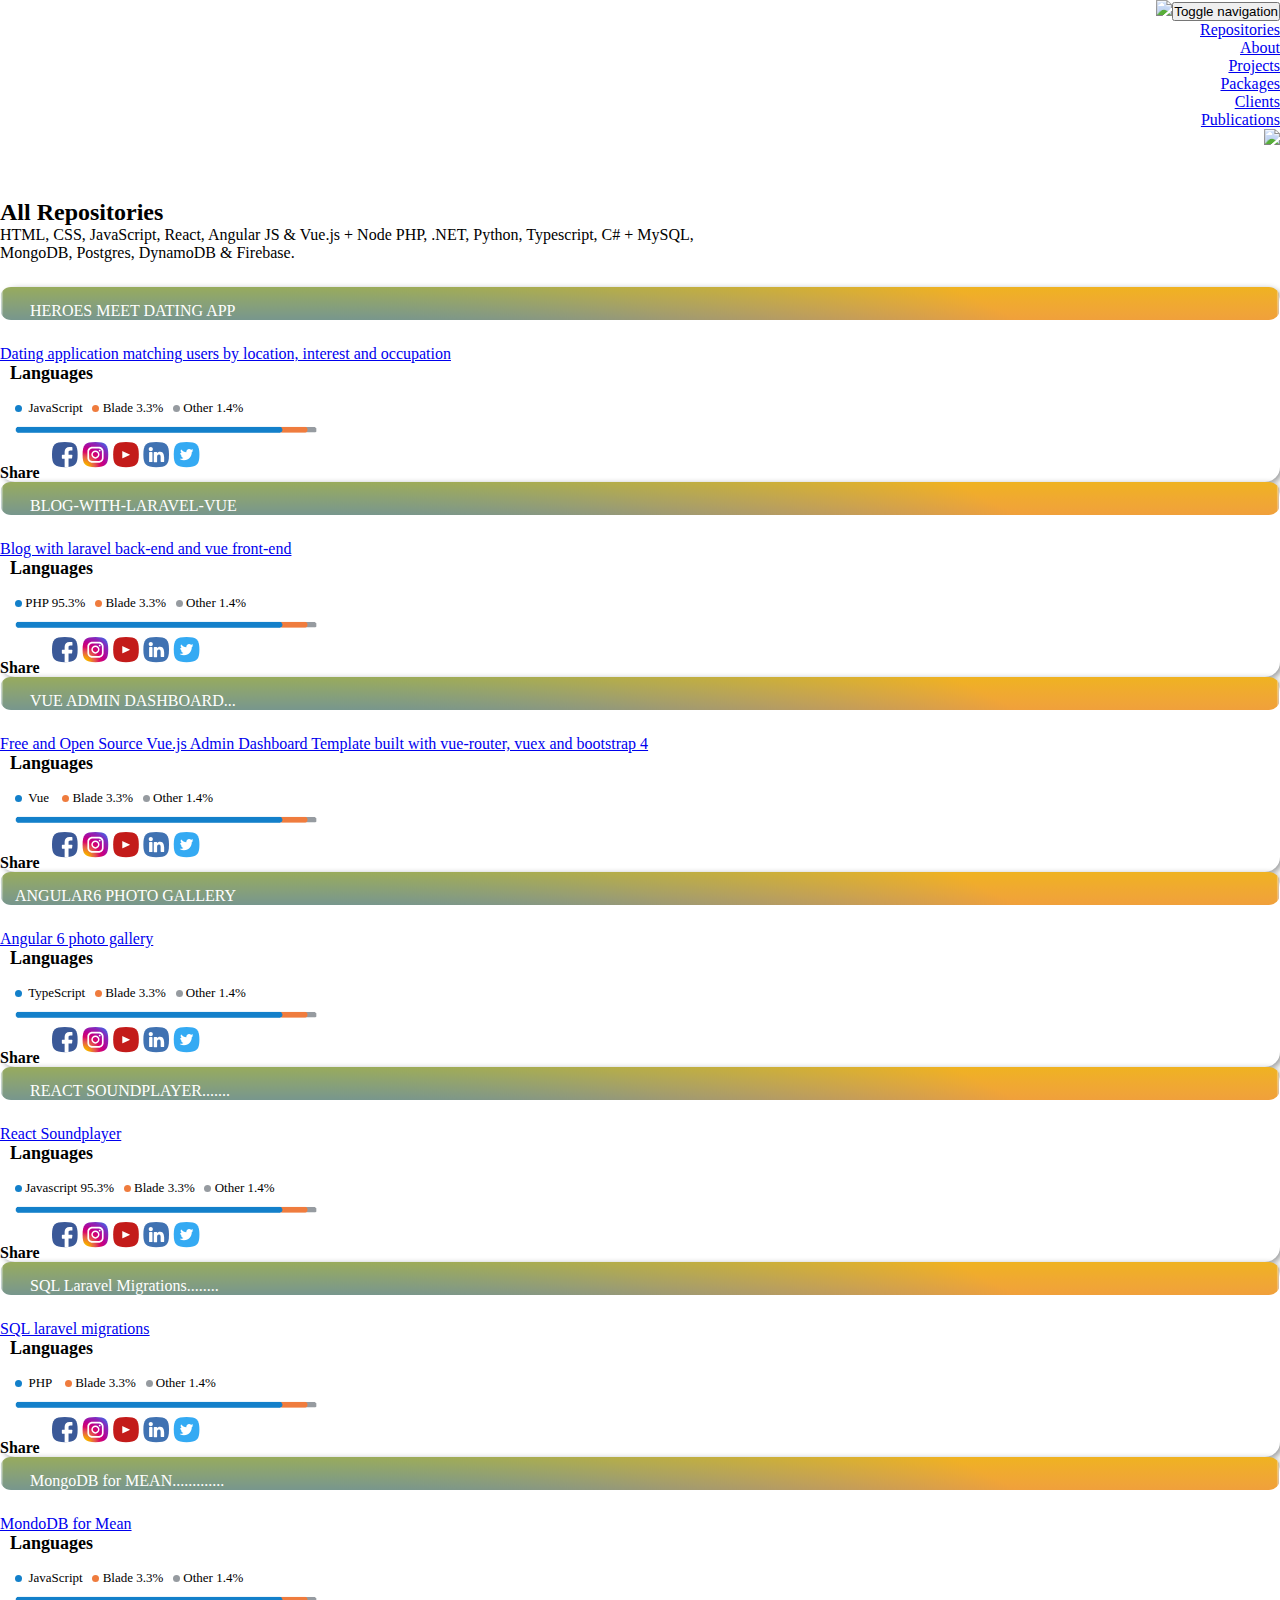
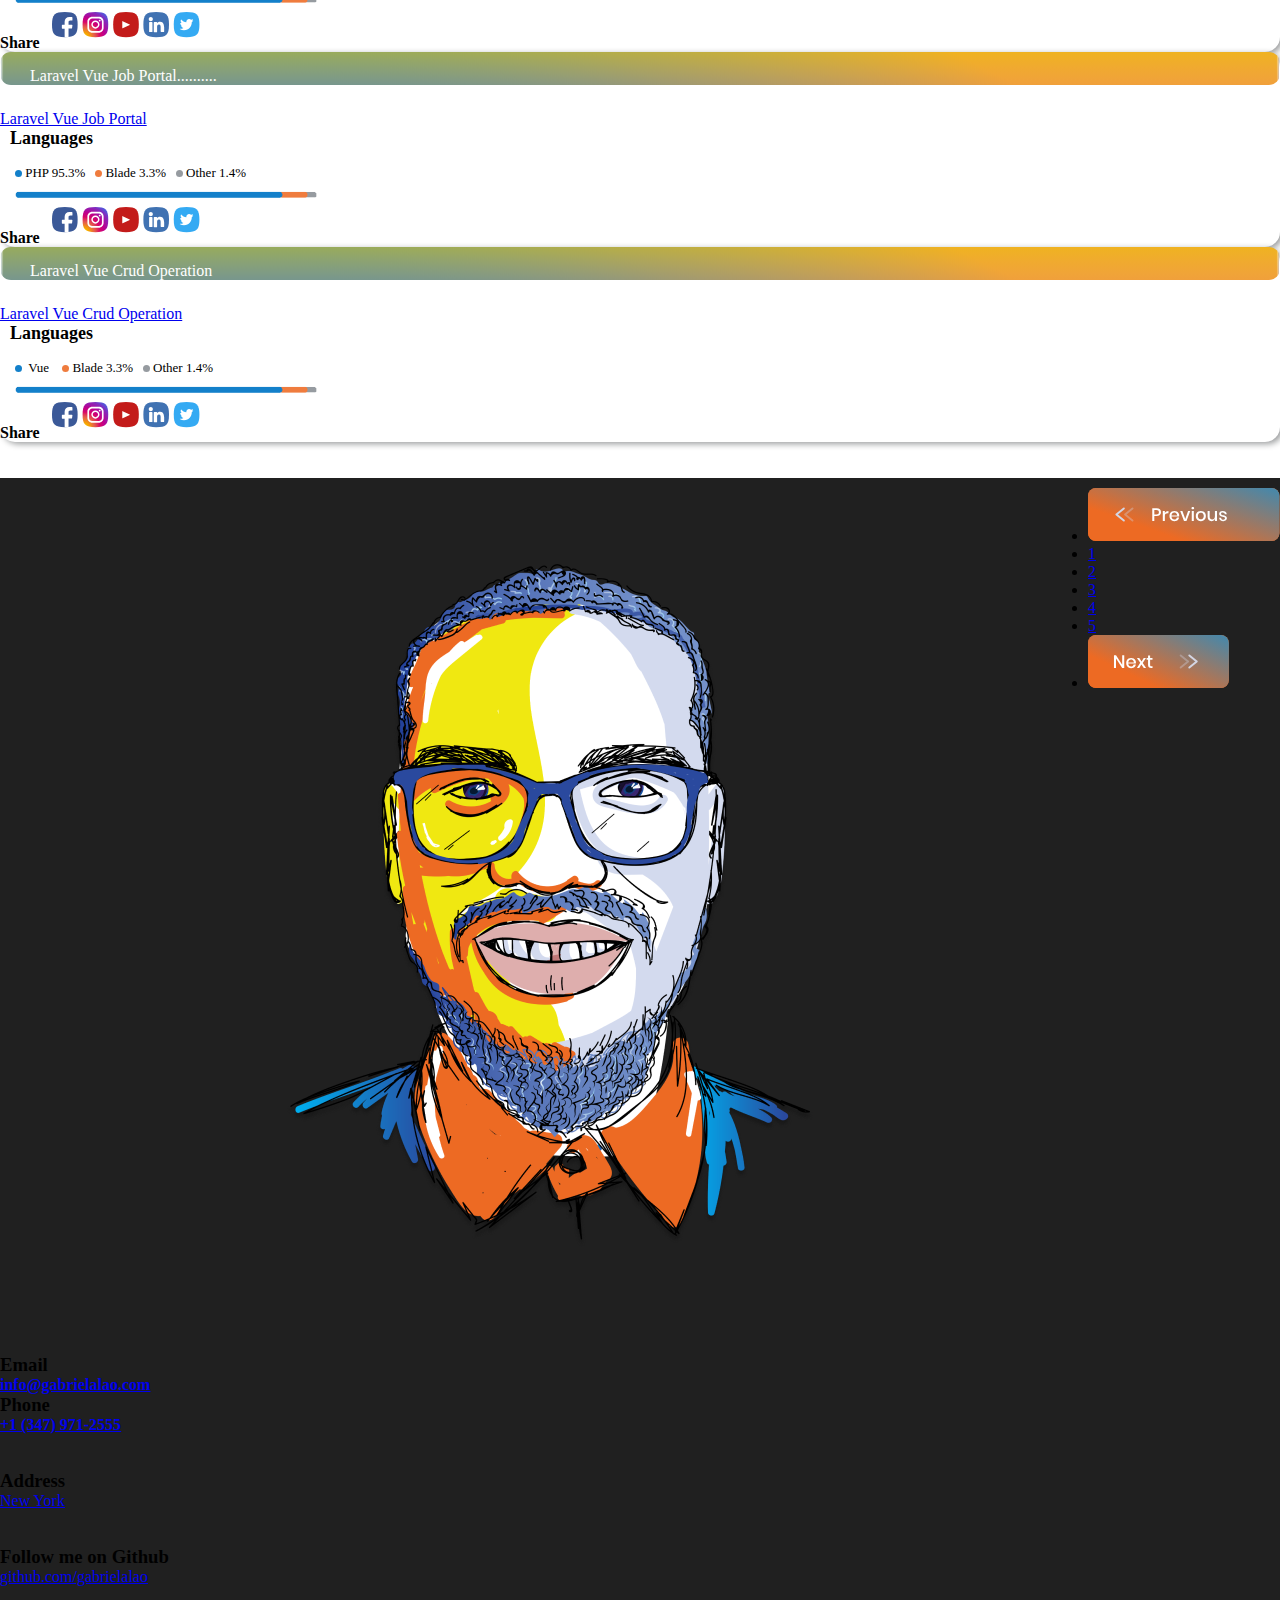
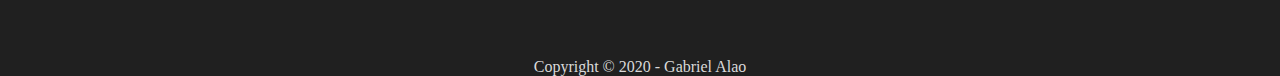
==== commit f1503c63: "Update Repositories.html" ====
--- a/Repositories.html
+++ b/Repositories.html
@@ -53,7 +53,7 @@
 				
 	<!--- Start of Repository Tabs--->			
 				
-                <div class="container" style="padding-top: 10px;">
+                <div class="container" style="padding-top: 15px;">
                     <div class="row">
                         <section class="features-icons bg-light text-center">
                             <div class="container" style="padding-top: 10px;">
@@ -72,11 +72,11 @@
 											  <img src="images/line.png" alt=""/><br></p>
                                             <p class="lead mb-0" style="margin-left: 7px;text-align: left;margin-top: 5px;">
 												<div id="share-buttons"><strong>Share&nbsp;&nbsp;</strong>
-													<a href="http://www.facebook.com/sharer.php?u=http://gabrielalao.com/Repositories.html" target="_blank"><img src="images/fb1.svg" alt="Facebook" /></a>
-													<a href="http://www.facebook.com/sharer.php?u=http://gabrielalao.com/Repositories.html" target="_blank"><img src="images/in1.svg" alt="Instagram" /></a>
-													<a href="https://plus.google.com/share?url=http://gabrielalao.com/Repositories.html" target="_blank"><img src="images/yt1.svg" alt="Youtube" /></a>
-													<a href="http://www.linkedin.com/shareArticle?mini=true&amp;url=http://gabrielalao.com/Repositories.html" target="_blank"><img src="images/ln1.svg" alt="Linkedin" /></a>
-													<a href="https://twitter.com/share?url=http://gabrielalao.com/Repositories.html" target="_blank"><img src="images/tw1.svg" alt="Twitter" /></a>
+													<a href="http://www.facebook.com/sharer.php?u=https://github.com/gabrielalao/heroes-meet-dating-app" target="_blank"><img src="images/fb1.svg" alt="Facebook" /></a>
+													<a href="http://www.facebook.com/sharer.php?u=https://github.com/gabrielalao/heroes-meet-dating-app" target="_blank"><img src="images/in1.svg" alt="Instagram" /></a>
+													<a href="https://plus.google.com/share?url=https://github.com/gabrielalao/heroes-meet-dating-app" target="_blank"><img src="images/yt1.svg" alt="Youtube" /></a>
+													<a href="http://www.linkedin.com/shareArticle?mini=true&amp;url=https://github.com/gabrielalao/heroes-meet-dating-app" target="_blank"><img src="images/ln1.svg" alt="Linkedin" /></a>
+													<a href="https://twitter.com/share?url=https://github.com/gabrielalao/heroes-meet-dating-app" target="_blank"><img src="images/tw1.svg" alt="Twitter" /></a>
 													<br>
 											
                                         	</div>
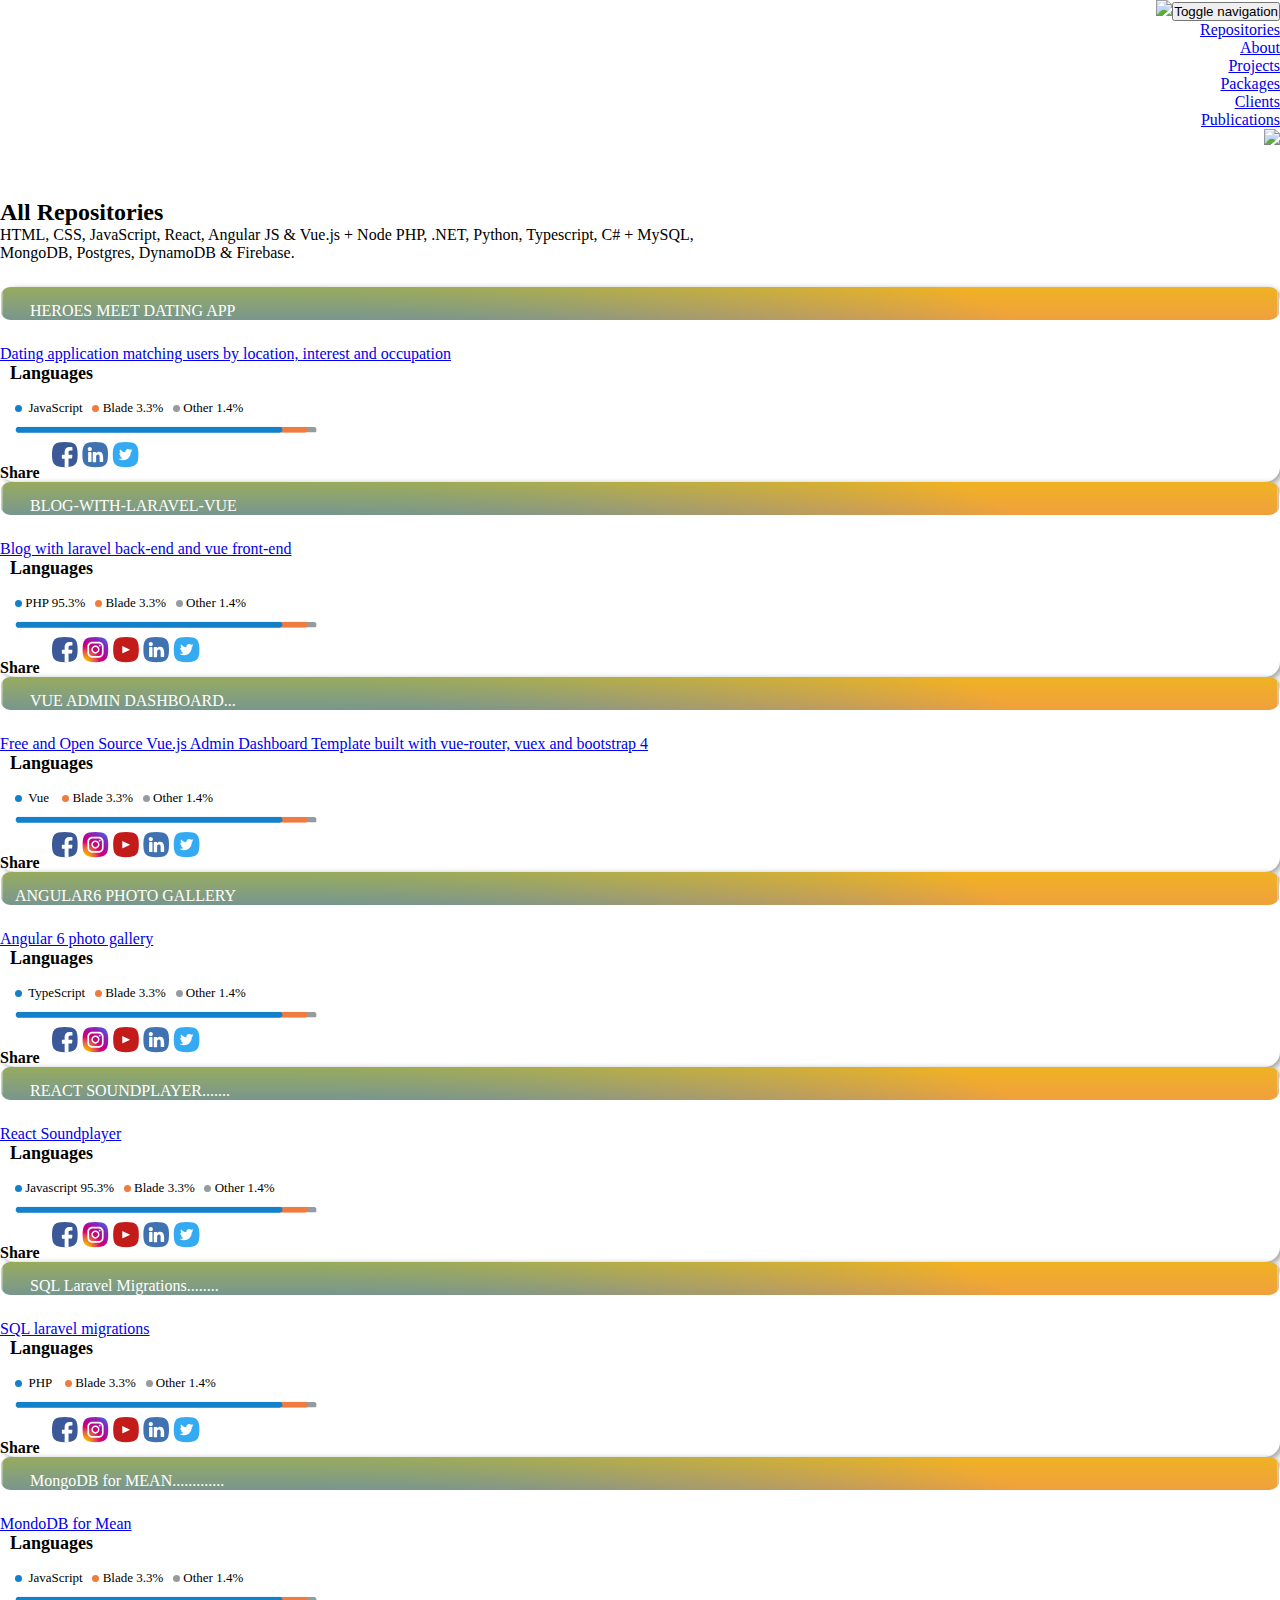
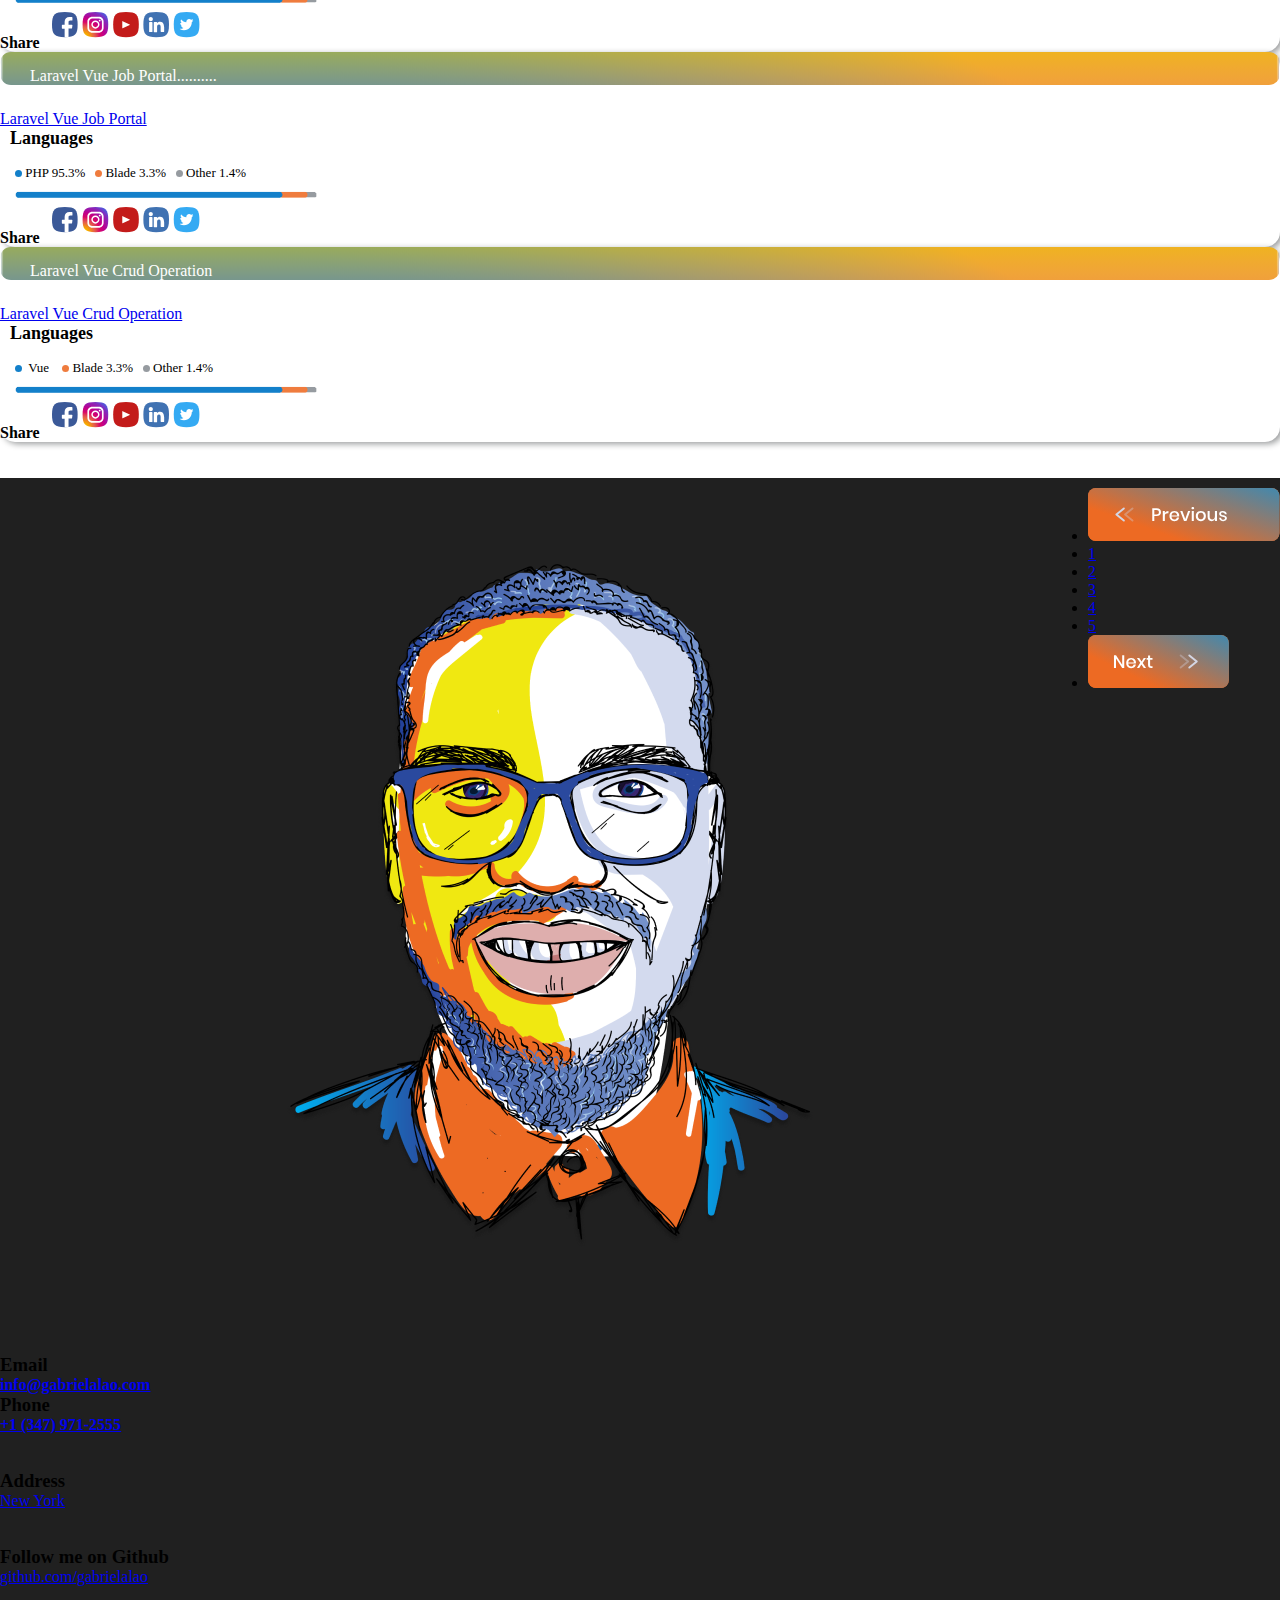
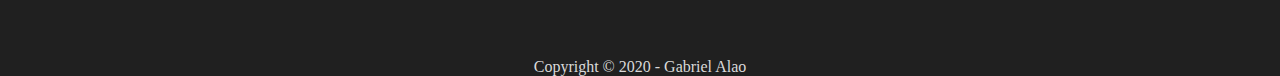
==== commit 9f08a899: "contact form upload" ====
--- a/Repositories.html
+++ b/Repositories.html
@@ -73,8 +73,6 @@
                                             <p class="lead mb-0" style="margin-left: 7px;text-align: left;margin-top: 5px;">
 												<div id="share-buttons"><strong>Share&nbsp;&nbsp;</strong>
 													<a href="http://www.facebook.com/sharer.php?u=https://github.com/gabrielalao/heroes-meet-dating-app" target="_blank"><img src="images/fb1.svg" alt="Facebook" /></a>
-													<a href="http://www.facebook.com/sharer.php?u=https://github.com/gabrielalao/heroes-meet-dating-app" target="_blank"><img src="images/in1.svg" alt="Instagram" /></a>
-													<a href="https://plus.google.com/share?url=https://github.com/gabrielalao/heroes-meet-dating-app" target="_blank"><img src="images/yt1.svg" alt="Youtube" /></a>
 													<a href="http://www.linkedin.com/shareArticle?mini=true&amp;url=https://github.com/gabrielalao/heroes-meet-dating-app" target="_blank"><img src="images/ln1.svg" alt="Linkedin" /></a>
 													<a href="https://twitter.com/share?url=https://github.com/gabrielalao/heroes-meet-dating-app" target="_blank"><img src="images/tw1.svg" alt="Twitter" /></a>
 													<br>
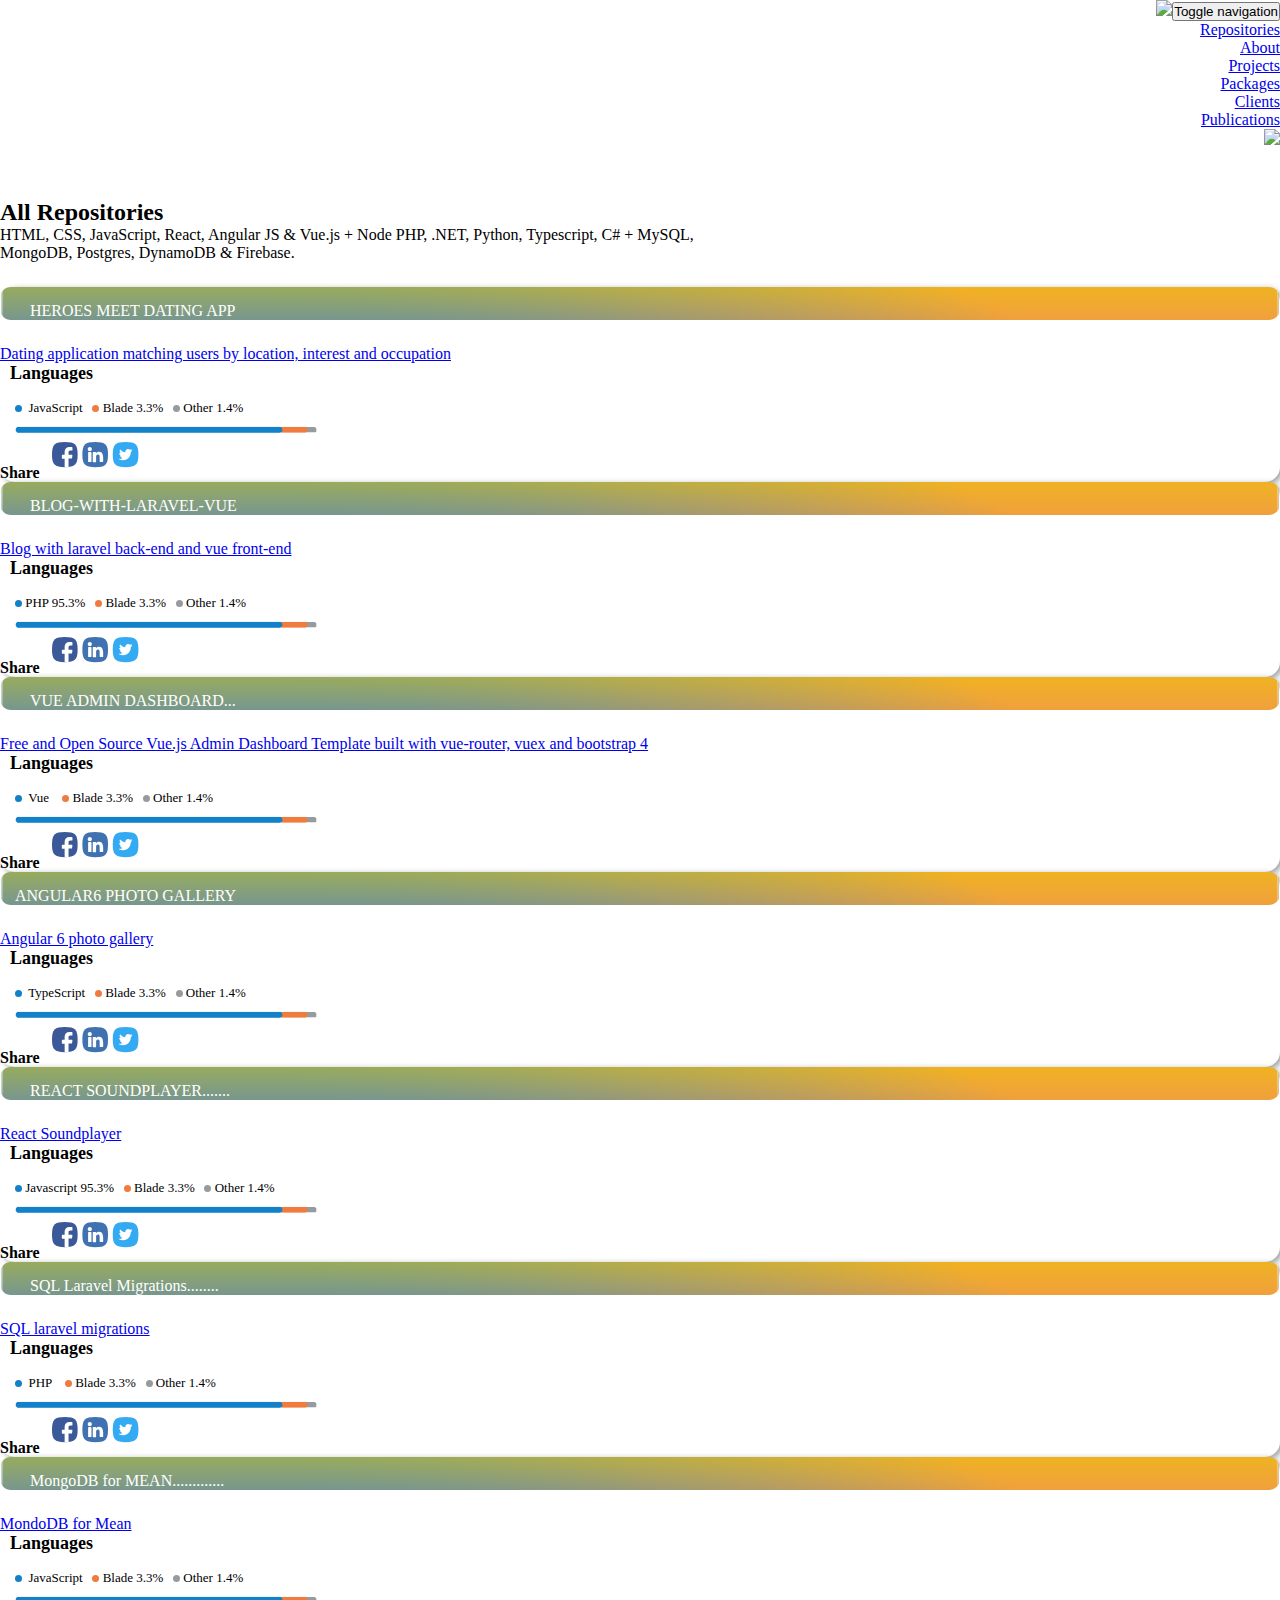
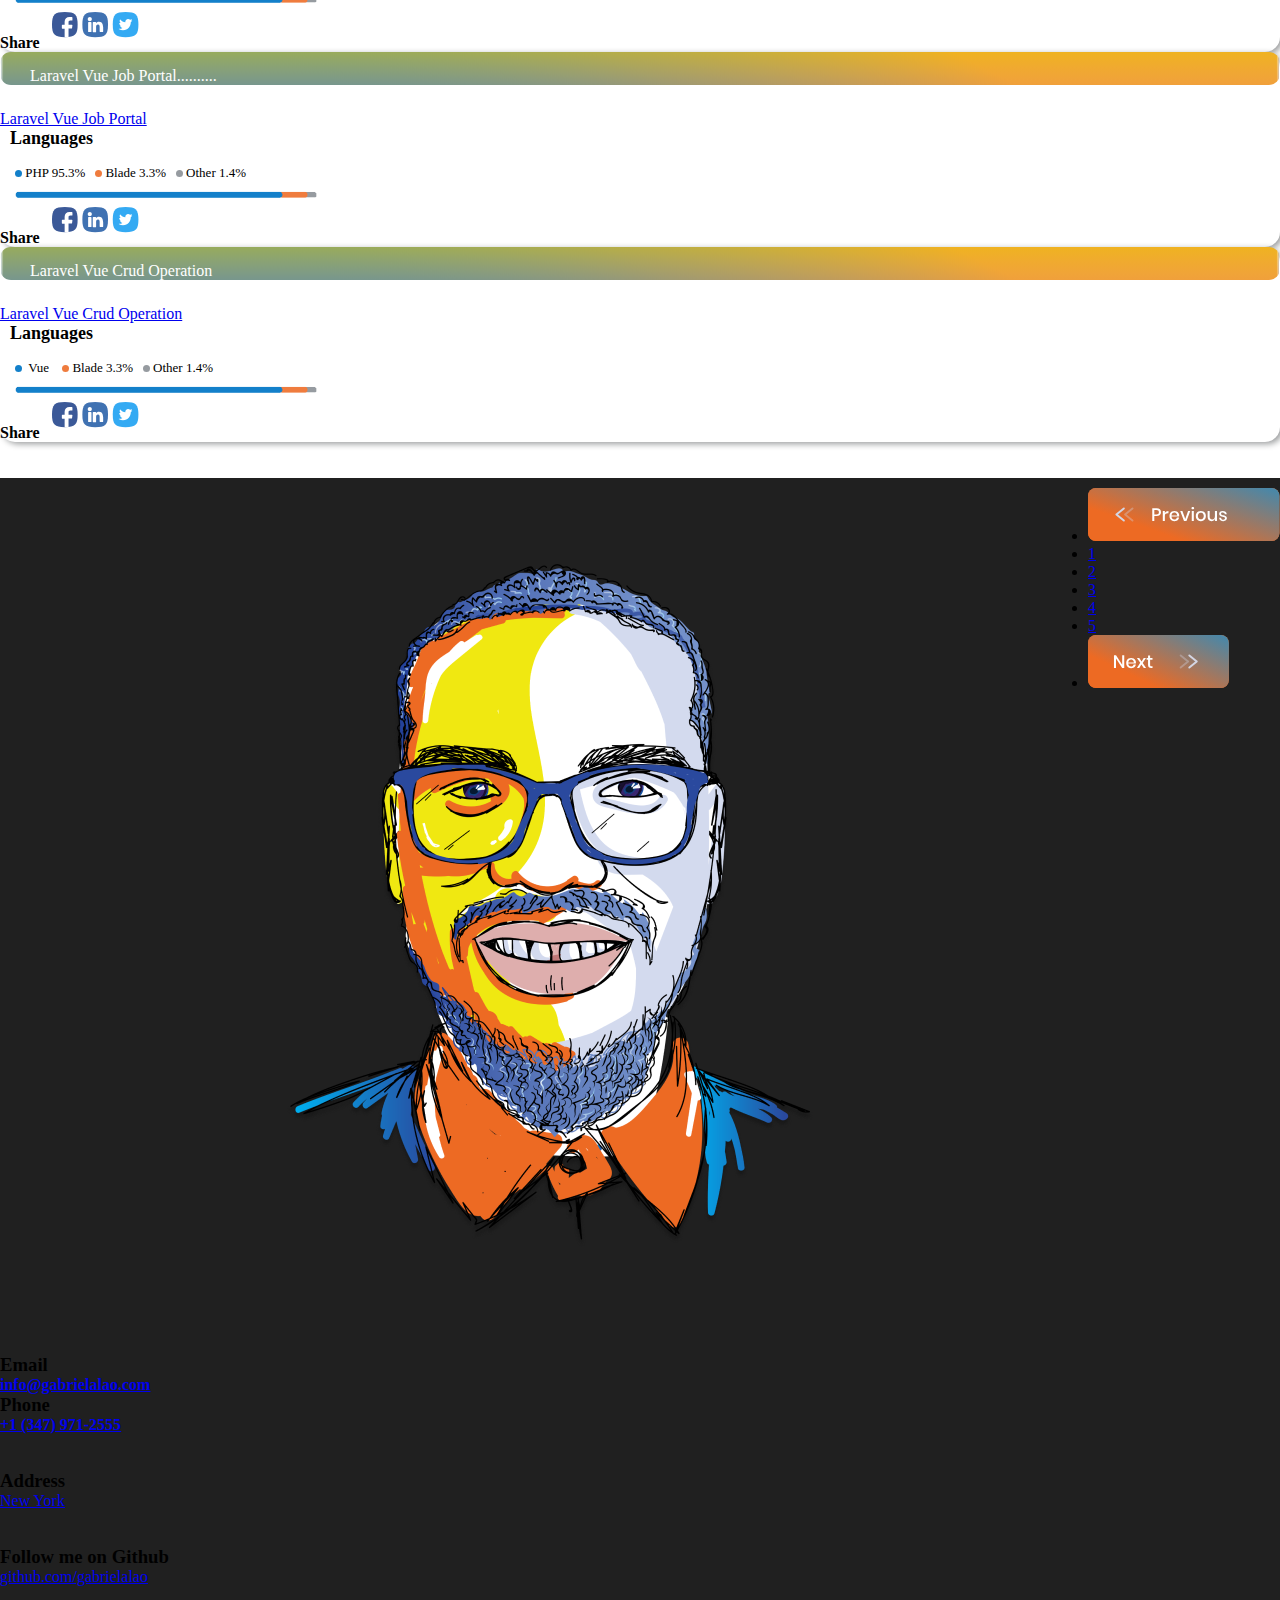
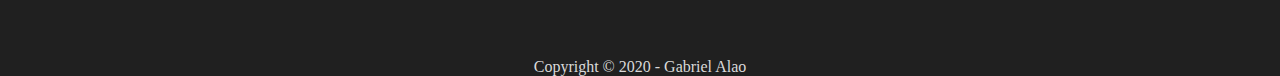
==== commit 63f1189a: "Update Repositories.html" ====
--- a/Repositories.html
+++ b/Repositories.html
@@ -96,11 +96,9 @@
 											  <img src="images/line.png" alt=""/><br></p>
                                             <p class="lead mb-0" style="margin-left: 7px;text-align: left;margin-top: 5px;">
 												<div id="share-buttons"><strong>Share&nbsp;&nbsp;</strong>
-													<a href="http://www.facebook.com/sharer.php?u=http://gabrielalao.com/Repositories.html" target="_blank"><img src="images/fb1.svg" alt="Facebook" /></a>
-													<a href="http://www.facebook.com/sharer.php?u=http://gabrielalao.com/Repositories.html" target="_blank"><img src="images/in1.svg" alt="Instagram" /></a>
-													<a href="https://plus.google.com/share?url=http://gabrielalao.com/Repositories.html" target="_blank"><img src="images/yt1.svg" alt="Youtube" /></a>
-													<a href="http://www.linkedin.com/shareArticle?mini=true&amp;url=http://gabrielalao.com/Repositories.html" target="_blank"><img src="images/ln1.svg" alt="Linkedin" /></a>
-													<a href="https://twitter.com/share?url=http://gabrielalao.com/Repositories.html" target="_blank"><img src="images/tw1.svg" alt="Twitter" /></a>
+													<a href="http://www.facebook.com/sharer.php?u=https://github.com/gabrielalao/blog-with-laravel-vue" target="_blank"><img src="images/fb1.svg" alt="Facebook" /></a>
+													<a href="http://www.linkedin.com/shareArticle?mini=true&amp;url=https://github.com/gabrielalao/blog-with-laravel-vue" target="_blank"><img src="images/ln1.svg" alt="Linkedin" /></a>
+													<a href="https://twitter.com/share?url=https://github.com/gabrielalao/blog-with-laravel-vue" target="_blank"><img src="images/tw1.svg" alt="Twitter" /></a>
 													<br>
 											
                                         	</div>
@@ -120,15 +118,13 @@
                                           <p class="lead mb-0" style="margin-left: 15px;text-align: left;margin-top: 3px;"><img src="images/line.png" alt=""/><br></p>
                                             <p class="lead mb-0" style="margin-left: 7px;text-align: left;margin-top: 5px;">
 												<div id="share-buttons"><strong>Share&nbsp;&nbsp;</strong>
-													<a href="http://www.facebook.com/sharer.php?u=http://gabrielalao.com/Repositories.html" target="_blank"><img src="images/fb1.svg" alt="Facebook" /></a>
-													<a href="http://www.facebook.com/sharer.php?u=http://gabrielalao.com/Repositories.html" target="_blank"><img src="images/in1.svg" alt="Instagram" /></a>
-													<a href="https://plus.google.com/share?url=http://gabrielalao.com/Repositories.html" target="_blank"><img src="images/yt1.svg" alt="Youtube" /></a>
-													<a href="http://www.linkedin.com/shareArticle?mini=true&amp;url=http://gabrielalao.com/Repositories.html" target="_blank"><img src="images/ln1.svg" alt="Linkedin" /></a>
-													<a href="https://twitter.com/share?url=http://gabrielalao.com/Repositories.html" target="_blank"><img src="images/tw1.svg" alt="Twitter" /></a>
-													<br>
-											</p>
-                                            <div></div>
-                                        </div>
+													<a href="http://www.facebook.com/sharer.php?u=https://github.com/gabrielalao/vue-admin-dashboard" target="_blank"><img src="images/fb1.svg" alt="Facebook" /></a>
+													<a href="http://www.linkedin.com/shareArticle?mini=true&amp;url=https://github.com/gabrielalao/vue-admin-dashboard" target="_blank"><img src="images/ln1.svg" alt="Linkedin" /></a>
+													<a href="https://twitter.com/share?url=https://github.com/gabrielalao/vue-admin-dashboard" target="_blank"><img src="images/tw1.svg" alt="Twitter" /></a>
+													<br>
+											
+                                        	</div>
+											</p>
                                     </div>
                                 </div>
 						<div class="container-fluid">
@@ -146,11 +142,9 @@
                                           <p class="lead mb-0" style="margin-left: 15px;text-align: left;margin-top: 3px;"><img src="images/line.png" alt=""/><br></p>
                                             <p class="lead mb-0" style="margin-left: 7px;text-align: left;margin-top: 5px;">
 												<div id="share-buttons"><strong>Share&nbsp;&nbsp;</strong>
-													<a href="http://www.facebook.com/sharer.php?u=http://gabrielalao.com/Repositories.html" target="_blank"><img src="images/fb1.svg" alt="Facebook" /></a>
-													<a href="http://www.facebook.com/sharer.php?u=http://gabrielalao.com/Repositories.html" target="_blank"><img src="images/in1.svg" alt="Instagram" /></a>
-													<a href="https://plus.google.com/share?url=http://gabrielalao.com/Repositories.html" target="_blank"><img src="images/yt1.svg" alt="Youtube" /></a>
-													<a href="http://www.linkedin.com/shareArticle?mini=true&amp;url=http://gabrielalao.com/Repositories.html" target="_blank"><img src="images/ln1.svg" alt="Linkedin" /></a>
-													<a href="https://twitter.com/share?url=http://gabrielalao.com/Repositories.html" target="_blank"><img src="images/tw1.svg" alt="Twitter" /></a>
+													<a href="http://www.facebook.com/sharer.php?u=https://github.com/gabrielalao/angular-6-photo-gallery" target="_blank"><img src="images/fb1.svg" alt="Facebook" /></a>
+													<a href="http://www.linkedin.com/shareArticle?mini=true&amp;url=https://github.com/gabrielalao/angular-6-photo-gallery" target="_blank"><img src="images/ln1.svg" alt="Linkedin" /></a>
+													<a href="https://twitter.com/share?url=https://github.com/gabrielalao/angular-6-photo-gallery" target="_blank"><img src="images/tw1.svg" alt="Twitter" /></a>
 													<br>
 											
                                         	</div>
@@ -171,11 +165,9 @@
                                           <p class="lead mb-0" style="margin-left: 15px;text-align: left;margin-top: 3px;"><img src="images/line.png" alt=""/><br></p>
                                             <p class="lead mb-0" style="margin-left: 7px;text-align: left;margin-top: 5px;">
 												<div id="share-buttons"><strong>Share&nbsp;&nbsp;</strong>
-													<a href="http://www.facebook.com/sharer.php?u=http://gabrielalao.com/Repositories.html" target="_blank"><img src="images/fb1.svg" alt="Facebook" /></a>
-													<a href="http://www.facebook.com/sharer.php?u=http://gabrielalao.com/Repositories.html" target="_blank"><img src="images/in1.svg" alt="Instagram" /></a>
-													<a href="https://plus.google.com/share?url=http://gabrielalao.com/Repositories.html" target="_blank"><img src="images/yt1.svg" alt="Youtube" /></a>
-													<a href="http://www.linkedin.com/shareArticle?mini=true&amp;url=http://gabrielalao.com/Repositories.html" target="_blank"><img src="images/ln1.svg" alt="Linkedin" /></a>
-													<a href="https://twitter.com/share?url=http://gabrielalao.com/Repositories.html" target="_blank"><img src="images/tw1.svg" alt="Twitter" /></a>
+													<a href="http://www.facebook.com/sharer.php?u=https://github.com/gabrielalao/react-soundplayer" target="_blank"><img src="images/fb1.svg" alt="Facebook" /></a>
+													<a href="http://www.linkedin.com/shareArticle?mini=true&amp;url=https://github.com/gabrielalao/react-soundplayer" target="_blank"><img src="images/ln1.svg" alt="Linkedin" /></a>
+													<a href="https://twitter.com/share?url=https://github.com/gabrielalao/react-soundplayer" target="_blank"><img src="images/tw1.svg" alt="Twitter" /></a>
 													<br>
 											
                                         	</div>
@@ -195,11 +187,9 @@
                                           <p class="lead mb-0" style="margin-left: 15px;text-align: left;margin-top: 3px;"><img src="images/line.png" alt=""/><br></p>
                                             <p class="lead mb-0" style="margin-left: 7px;text-align: left;margin-top: 5px;">
 												<div id="share-buttons"><strong>Share&nbsp;&nbsp;</strong>
-													<a href="http://www.facebook.com/sharer.php?u=http://gabrielalao.com/Repositories.html" target="_blank"><img src="images/fb1.svg" alt="Facebook" /></a>
-													<a href="http://www.facebook.com/sharer.php?u=http://gabrielalao.com/Repositories.html" target="_blank"><img src="images/in1.svg" alt="Instagram" /></a>
-													<a href="https://plus.google.com/share?url=http://gabrielalao.com/Repositories.html" target="_blank"><img src="images/yt1.svg" alt="Youtube" /></a>
-													<a href="http://www.linkedin.com/shareArticle?mini=true&amp;url=http://gabrielalao.com/Repositories.html" target="_blank"><img src="images/ln1.svg" alt="Linkedin" /></a>
-													<a href="https://twitter.com/share?url=http://gabrielalao.com/Repositories.html" target="_blank"><img src="images/tw1.svg" alt="Twitter" /></a>
+													<a href="http://www.facebook.com/sharer.php?u=https://github.com/gabrielalao/sql-laravel-migrations" target="_blank"><img src="images/fb1.svg" alt="Facebook" /></a>
+													<a href="http://www.linkedin.com/shareArticle?mini=true&amp;url=https://github.com/gabrielalao/sql-laravel-migrations" target="_blank"><img src="images/ln1.svg" alt="Linkedin" /></a>
+													<a href="https://twitter.com/share?url=https://github.com/gabrielalao/sql-laravel-migrations" target="_blank"><img src="images/tw1.svg" alt="Twitter" /></a>
 													<br>
 											
                                         	</div>
@@ -222,11 +212,9 @@
                                           <p class="lead mb-0" style="margin-left: 15px;text-align: left;margin-top: 3px;"><img src="images/line.png" alt=""/><br></p>
                                             <p class="lead mb-0" style="margin-left: 7px;text-align: left;margin-top: 5px;">
 												<div id="share-buttons"><strong>Share&nbsp;&nbsp;</strong>
-													<a href="http://www.facebook.com/sharer.php?u=http://gabrielalao.com/Repositories.html" target="_blank"><img src="images/fb1.svg" alt="Facebook" /></a>
-													<a href="http://www.facebook.com/sharer.php?u=http://gabrielalao.com/Repositories.html" target="_blank"><img src="images/in1.svg" alt="Instagram" /></a>
-													<a href="https://plus.google.com/share?url=http://gabrielalao.com/Repositories.html" target="_blank"><img src="images/yt1.svg" alt="Youtube" /></a>
-													<a href="http://www.linkedin.com/shareArticle?mini=true&amp;url=http://gabrielalao.com/Repositories.html" target="_blank"><img src="images/ln1.svg" alt="Linkedin" /></a>
-													<a href="https://twitter.com/share?url=http://gabrielalao.com/Repositories.html" target="_blank"><img src="images/tw1.svg" alt="Twitter" /></a>
+													<a href="http://www.facebook.com/sharer.php?u=https://github.com/gabrielalao/MongoDB-for-MEAN" target="_blank"><img src="images/fb1.svg" alt="Facebook" /></a>
+													<a href="http://www.linkedin.com/shareArticle?mini=true&amp;url=https://github.com/gabrielalao/MongoDB-for-MEAN" target="_blank"><img src="images/ln1.svg" alt="Linkedin" /></a>
+													<a href="https://twitter.com/share?url=https://github.com/gabrielalao/MongoDB-for-MEAN" target="_blank"><img src="images/tw1.svg" alt="Twitter" /></a>
 													<br>
 											
                                         	</div>
@@ -246,11 +234,9 @@
                                           <p class="lead mb-0" style="margin-left: 15px;text-align: left;margin-top: 3px;"><img src="images/line.png" alt=""/><br></p>
                                             <p class="lead mb-0" style="margin-left: 7px;text-align: left;margin-top: 5px;">
 												<div id="share-buttons"><strong>Share&nbsp;&nbsp;</strong>
-													<a href="http://www.facebook.com/sharer.php?u=http://gabrielalao.com/Repositories.html" target="_blank"><img src="images/fb1.svg" alt="Facebook" /></a>
-													<a href="http://www.facebook.com/sharer.php?u=http://gabrielalao.com/Repositories.html" target="_blank"><img src="images/in1.svg" alt="Instagram" /></a>
-													<a href="https://plus.google.com/share?url=http://gabrielalao.com/Repositories.html" target="_blank"><img src="images/yt1.svg" alt="Youtube" /></a>
-													<a href="http://www.linkedin.com/shareArticle?mini=true&amp;url=http://gabrielalao.com/Repositories.html" target="_blank"><img src="images/ln1.svg" alt="Linkedin" /></a>
-													<a href="https://twitter.com/share?url=http://gabrielalao.com/Repositories.html" target="_blank"><img src="images/tw1.svg" alt="Twitter" /></a>
+													<a href="http://www.facebook.com/sharer.php?u=https://github.com/gabrielalao/laravel-vue-Job-Portal" target="_blank"><img src="images/fb1.svg" alt="Facebook" /></a>
+													<a href="http://www.linkedin.com/shareArticle?mini=true&amp;url=https://github.com/gabrielalao/laravel-vue-Job-Portal" target="_blank"><img src="images/ln1.svg" alt="Linkedin" /></a>
+													<a href="https://twitter.com/share?url=https://github.com/gabrielalao/laravel-vue-Job-Portal" target="_blank"><img src="images/tw1.svg" alt="Twitter" /></a>
 													<br>
 											
                                         	</div>
@@ -270,11 +256,9 @@
                                           <p class="lead mb-0" style="margin-left: 15px;text-align: left;margin-top: 3px;"><img src="images/line.png" alt=""/><br></p>
                                             <p class="lead mb-0" style="margin-left: 7px;text-align: left;margin-top: 5px;">
 												<div id="share-buttons"><strong>Share&nbsp;&nbsp;</strong>
-													<a href="http://www.facebook.com/sharer.php?u=http://gabrielalao.com/Repositories.html" target="_blank"><img src="images/fb1.svg" alt="Facebook" /></a>
-													<a href="http://www.facebook.com/sharer.php?u=http://gabrielalao.com/Repositories.html" target="_blank"><img src="images/in1.svg" alt="Instagram" /></a>
-													<a href="https://plus.google.com/share?url=http://gabrielalao.com/Repositories.html" target="_blank"><img src="images/yt1.svg" alt="Youtube" /></a>
-													<a href="http://www.linkedin.com/shareArticle?mini=true&amp;url=http://gabrielalao.com/Repositories.html" target="_blank"><img src="images/ln1.svg" alt="Linkedin" /></a>
-													<a href="https://twitter.com/share?url=http://gabrielalao.com/Repositories.html" target="_blank"><img src="images/tw1.svg" alt="Twitter" /></a>
+													<a href="http://www.facebook.com/sharer.php?u=https://github.com/gabrielalao/laravel-vue-crud-operation" target="_blank"><img src="images/fb1.svg" alt="Facebook" /></a>
+													<a href="http://www.linkedin.com/shareArticle?mini=true&amp;url=https://github.com/gabrielalao/laravel-vue-crud-operation" target="_blank"><img src="images/ln1.svg" alt="Linkedin" /></a>
+													<a href="https://twitter.com/share?url=https://github.com/gabrielalao/laravel-vue-crud-operation" target="_blank"><img src="images/tw1.svg" alt="Twitter" /></a>
 													<br>
 											
                                         	</div>
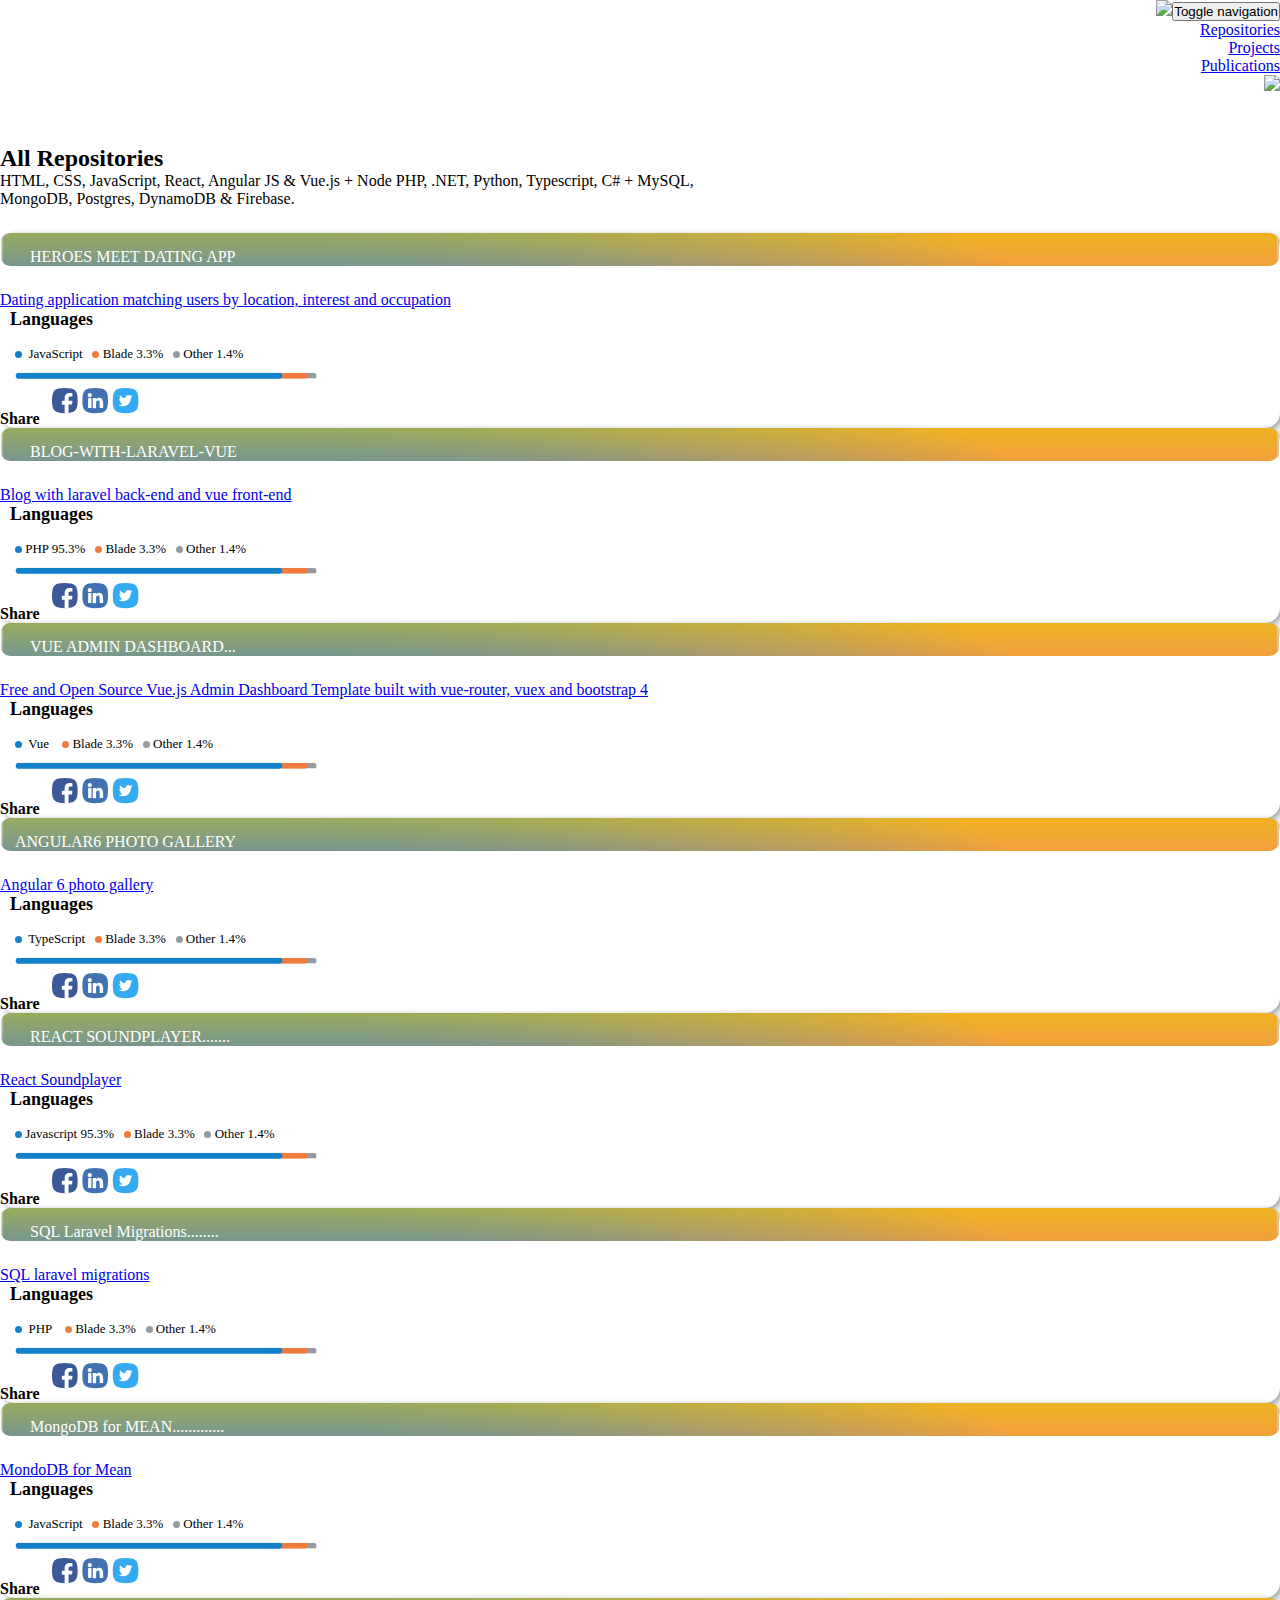
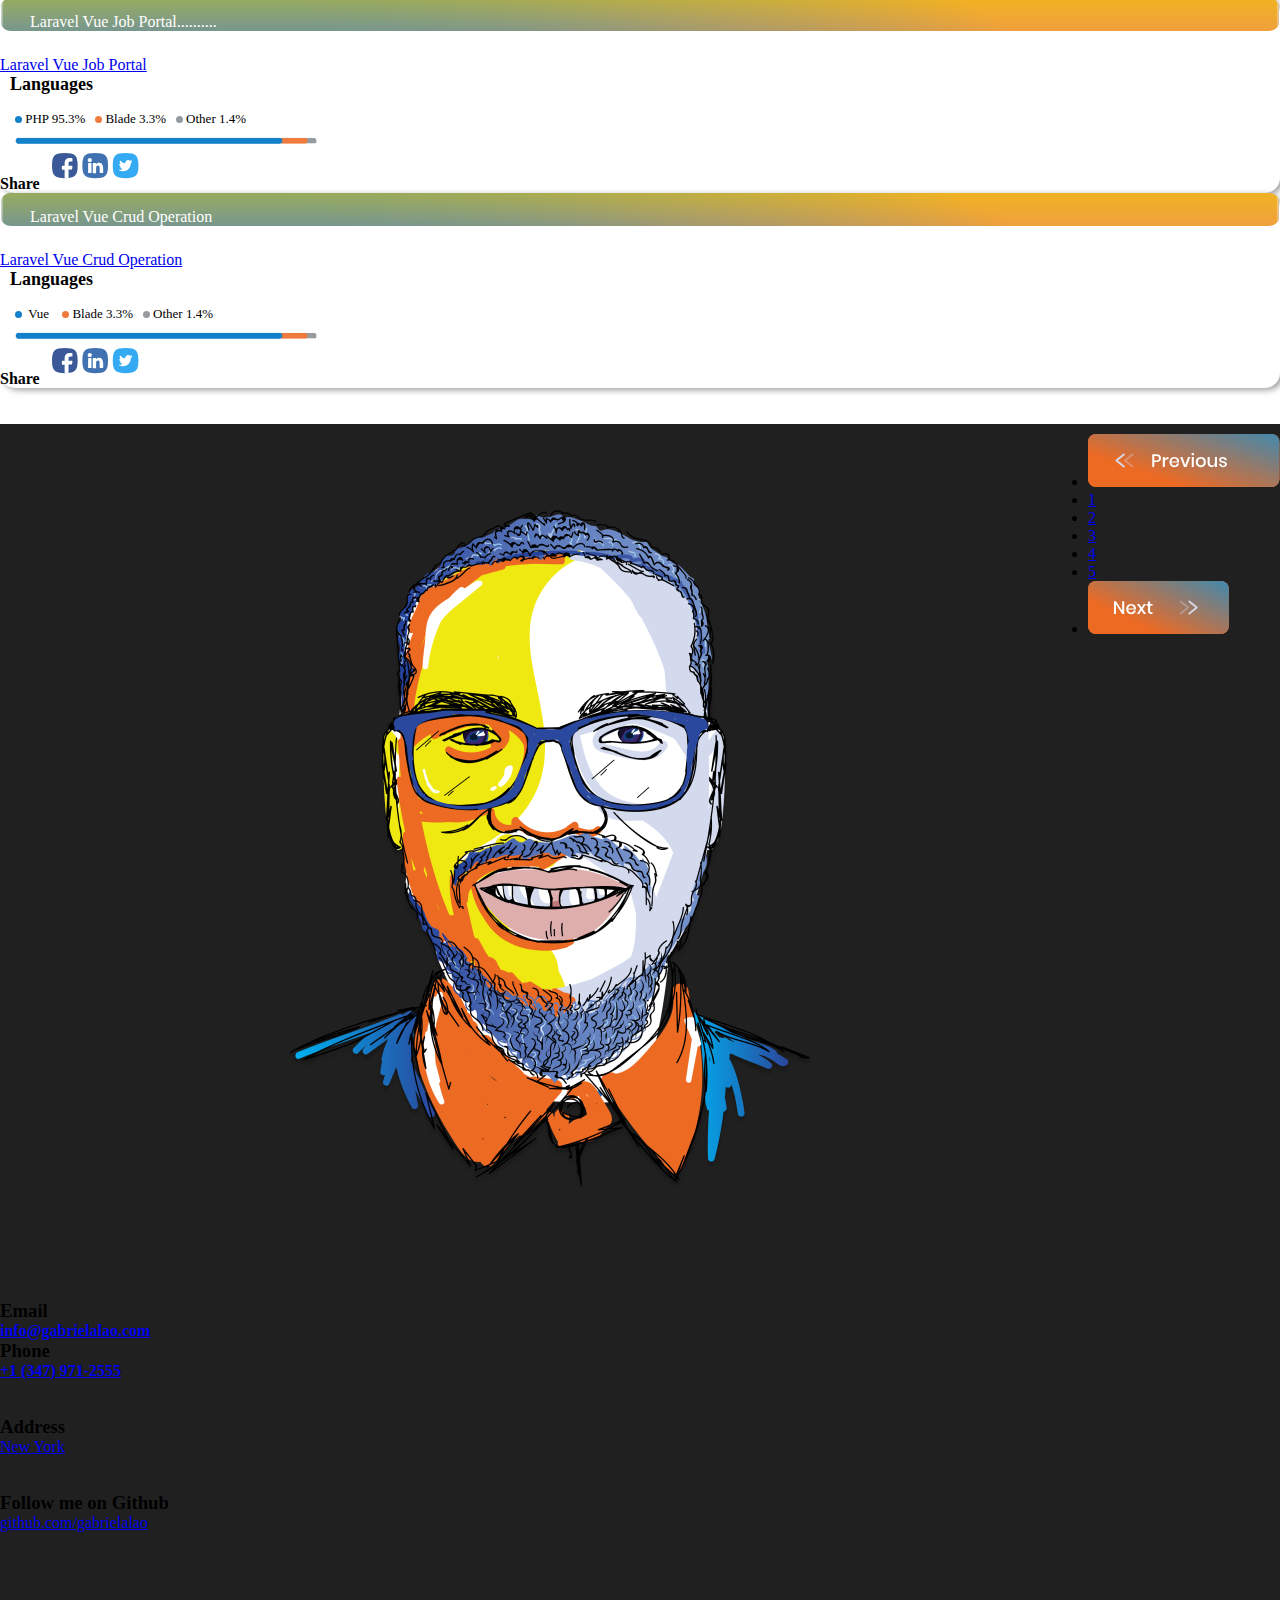
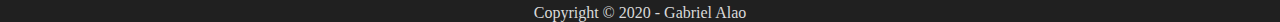
==== commit c4df4dfa: "updates" ====
--- a/Repositories.html
+++ b/Repositories.html
@@ -31,13 +31,10 @@
             <div
                 class="collapse navbar-collapse d-xl-flex justify-content-xl-end" id="navcol-1">
                 <ul class="nav navbar-nav d-lg-flex align-items-lg-end">
-                    <li class="nav-item"><a class="nav-link active" href="#">Repositories</a></li>
-                    <li class="nav-item"><a class="nav-link" href="#">About</a></li>
-                    <li class="nav-item"><a class="nav-link" href="#">Projects</a></li>
-                    <li class="nav-item"><a class="nav-link" href="#">Packages</a></li>
-                    <li class="nav-item"><a class="nav-link" href="#">Clients</a></li>
+                    <li class="nav-item"><a class="nav-link" href="http://gabrielalao.com/Repositories.html">Repositories</a></li>
+                    <li class="nav-item"><a class="nav-link" href="https://github.com/gabrielalao?tab=projects">Projects</a></li>
                     <li class="nav-item"><a class="nav-link" href="#">Publications</a></li>
-                </ul><a href="https://www.upwork.com/fl/gabrielalao3"><img id="headerhire" src="assets/img/Hire%20Me%20-%20Button.svg"></a></div>
+                </ul><a href="https://calendly.com/thewebgurusllc"><img id="headerhire" src="assets/img/Hire%20Me%20-%20Button.svg"></a></div>
         </div>
     </nav>
 	
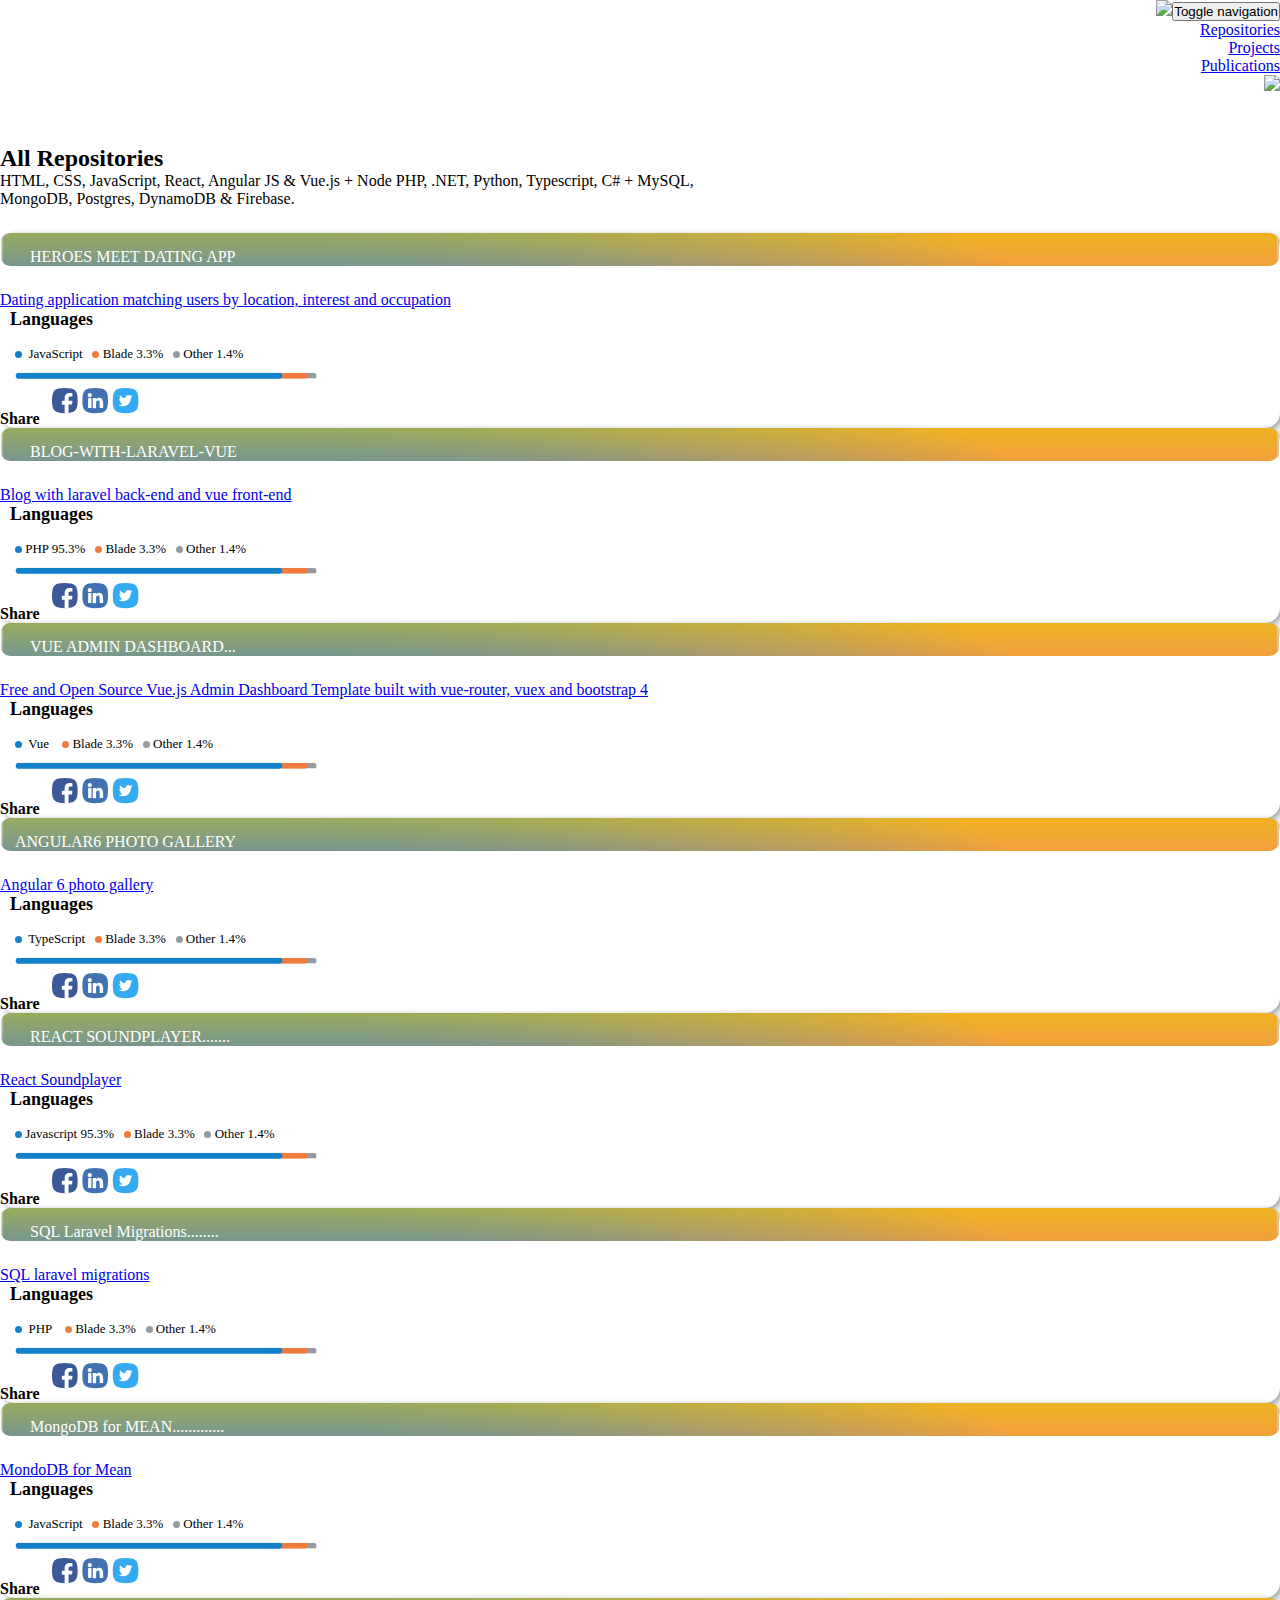
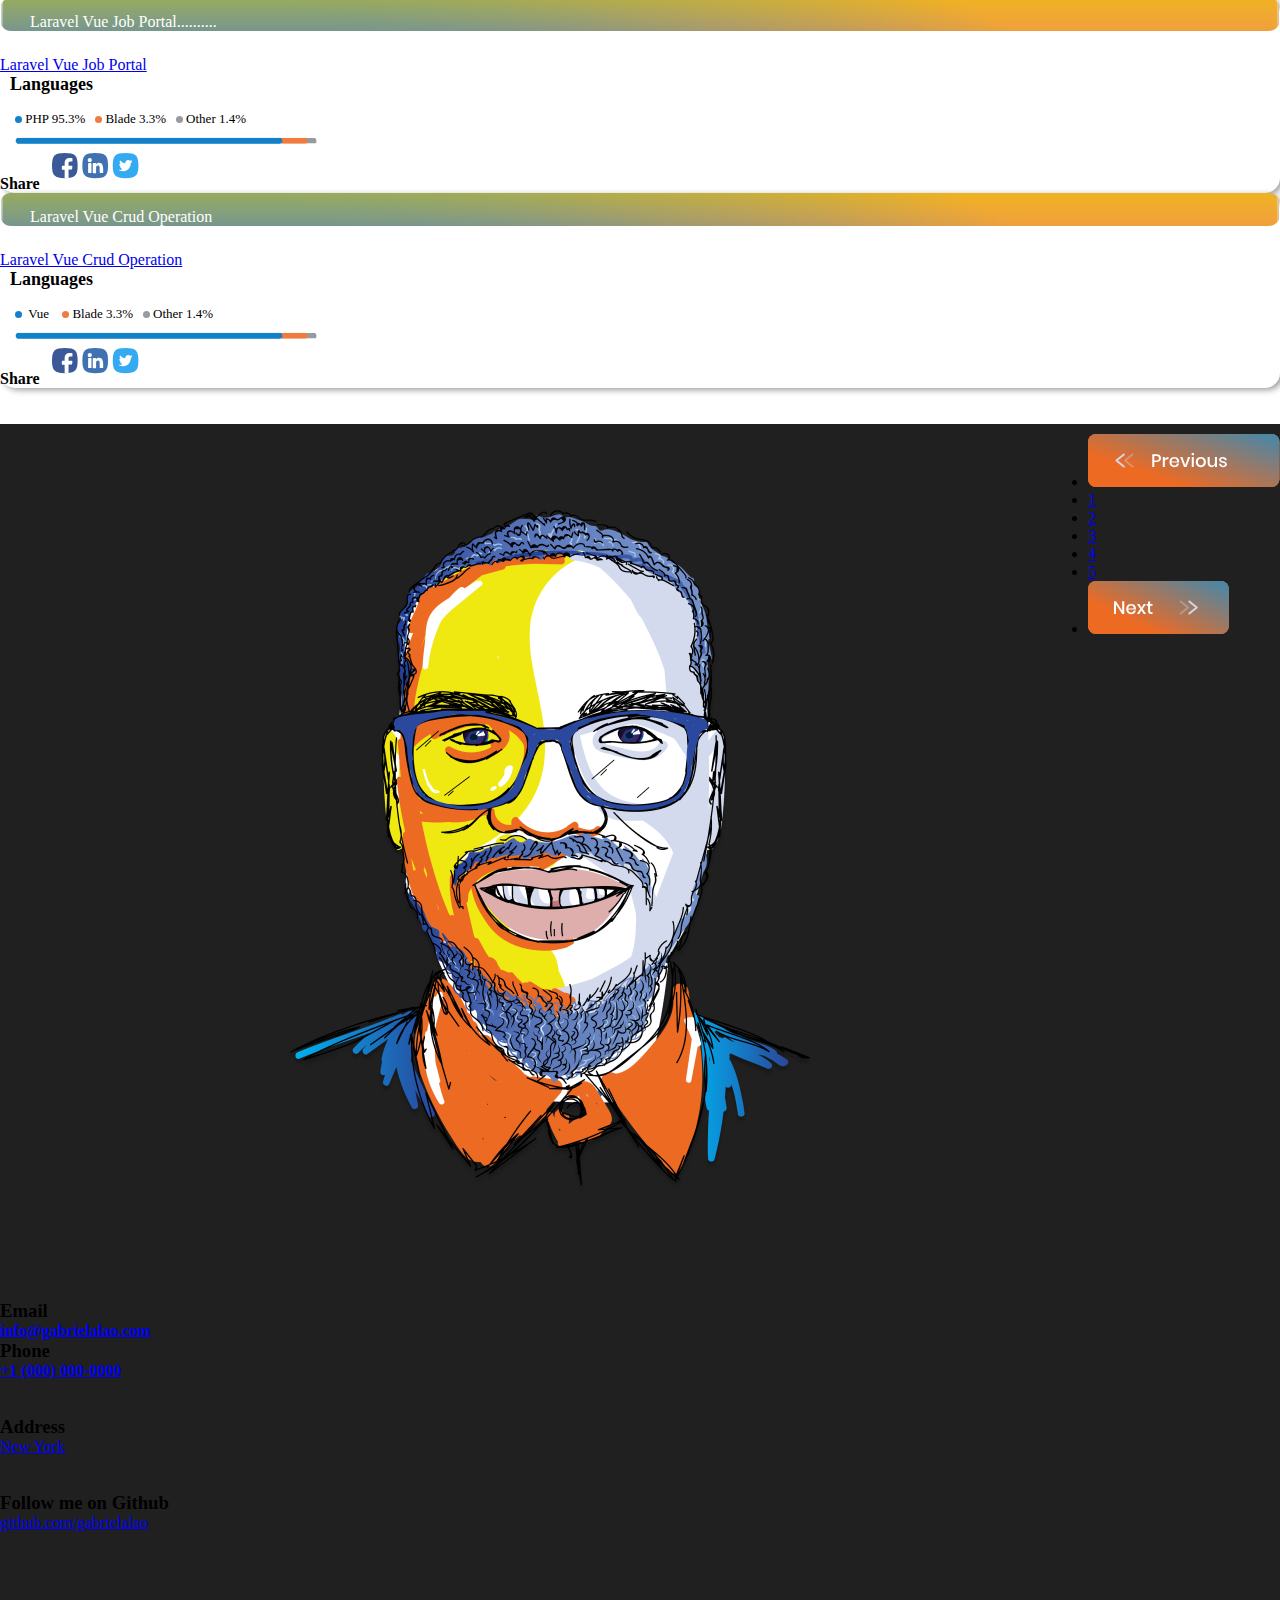
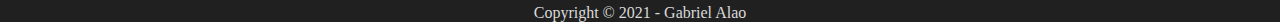
==== commit 0fa07c02: "Update Repositories.html" ====
--- a/Repositories.html
+++ b/Repositories.html
@@ -314,7 +314,7 @@
                     <div class="col-sm-4 col-md-3 item">
                         <h3>Phone</h3>
                         <ul>
-                            <li><a href="#"><strong>+1 (347) 971-2555</strong></a></li>
+                            <li><a href="#"><strong>+1 (000) 000-0000</strong></a></li>
                             <li></li>
                             <li></li>
                         </ul>
@@ -338,7 +338,7 @@
                 </div>
             </div>
         </footer>
-        <p style="text-align: center;color: rgb(218,218,218);"><br /> <br />Copyright © 2020 - Gabriel Alao</p>
+        <p style="text-align: center;color: rgb(218,218,218);"><br /> <br />Copyright © 2021 - Gabriel Alao</p>
     </div>	
  
 </body>
--- a/assets/css/styles.css
+++ b/assets/css/styles.css
@@ -98,9 +98,9 @@
 .lightbox {
   background-color: fade(black, 80%);  
   overflow: scroll;
-  position: fixed;
+  position: absolute;
   display: none;
-  z-index: 1;
+  z-index: 3;
   bottom: 0;
   right: 0;
   left: 0;
@@ -108,7 +108,7 @@
   
   &-container {
     position: relative;
-    max-width: 960px;
+    max-width: 860px;
     margin: 7% auto;
     display: block;    
     padding: 0 3%;
@@ -149,7 +149,7 @@
 .video-container {  
     padding-bottom: 66.25%;
     position: relative;  
-    padding-top: 40px; 
+    padding-top: 20px; 
     overflow: hidden;
     height: 0; 
 }
